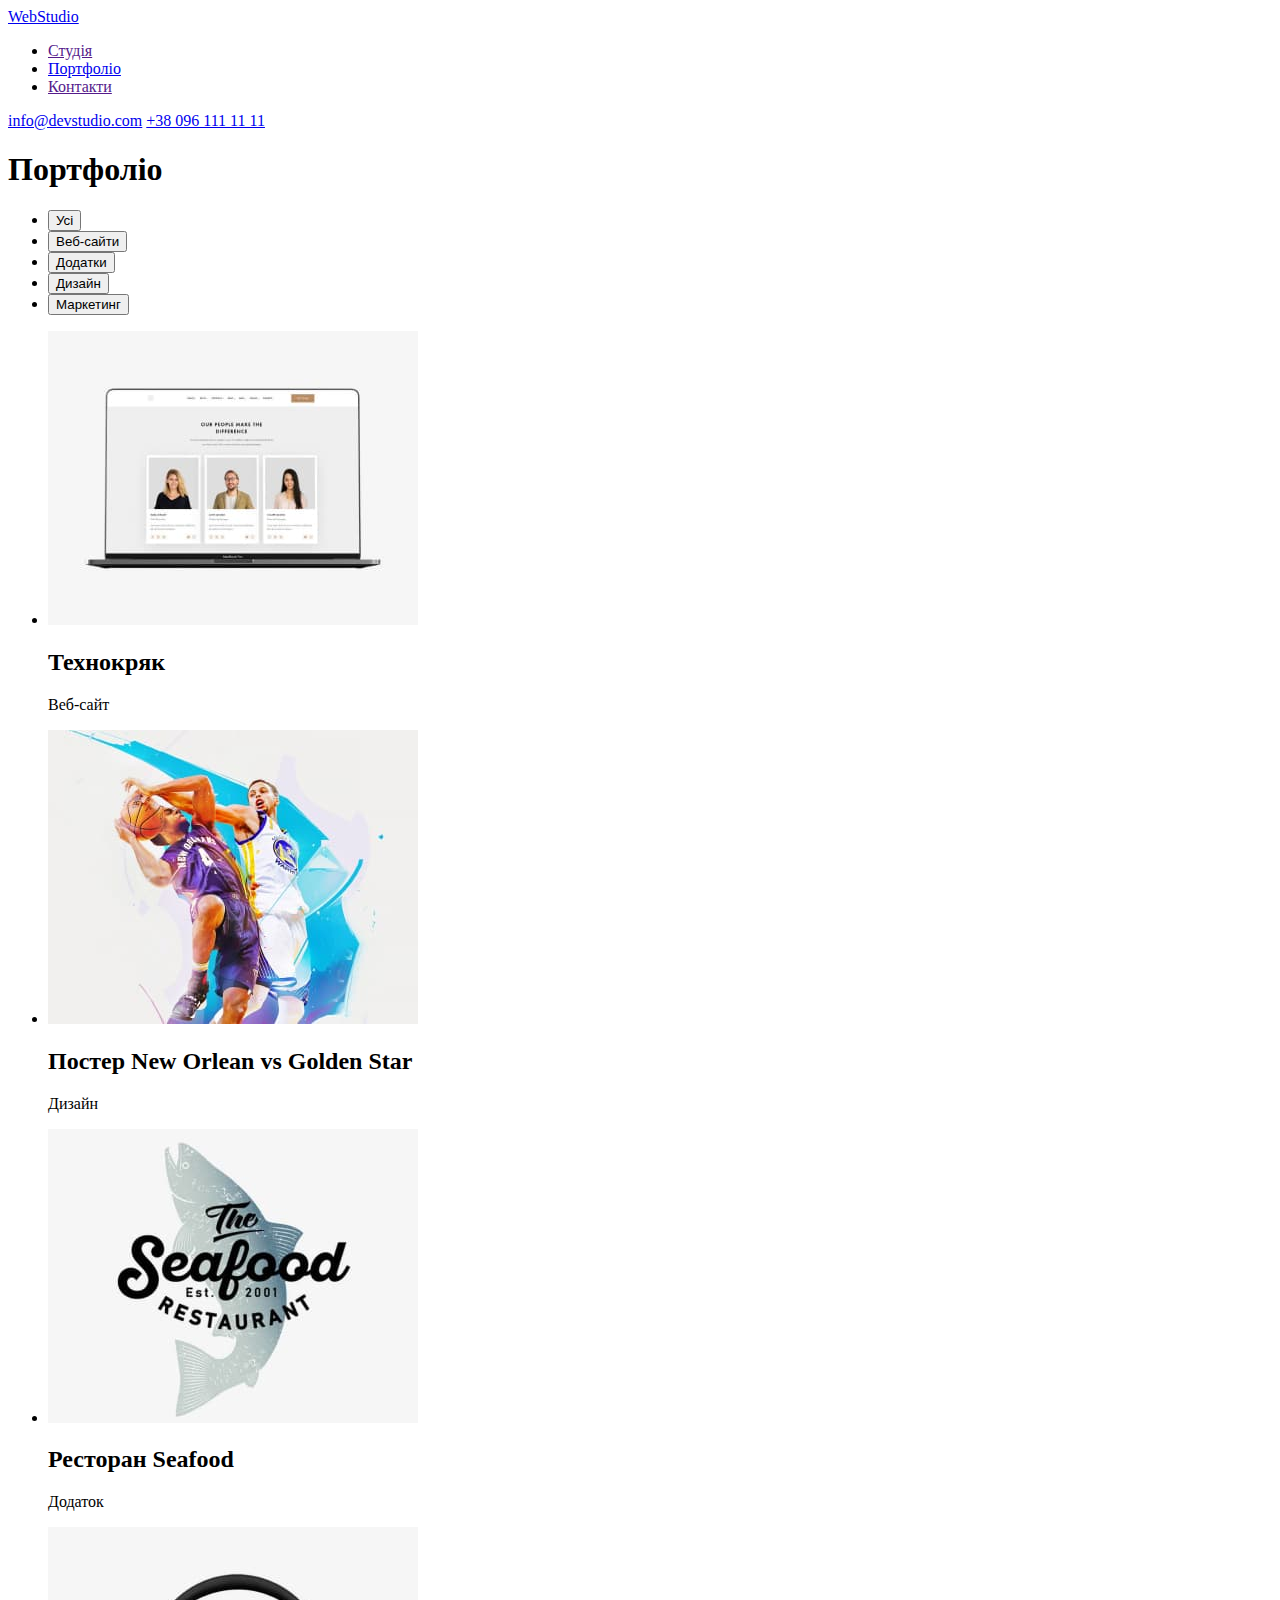
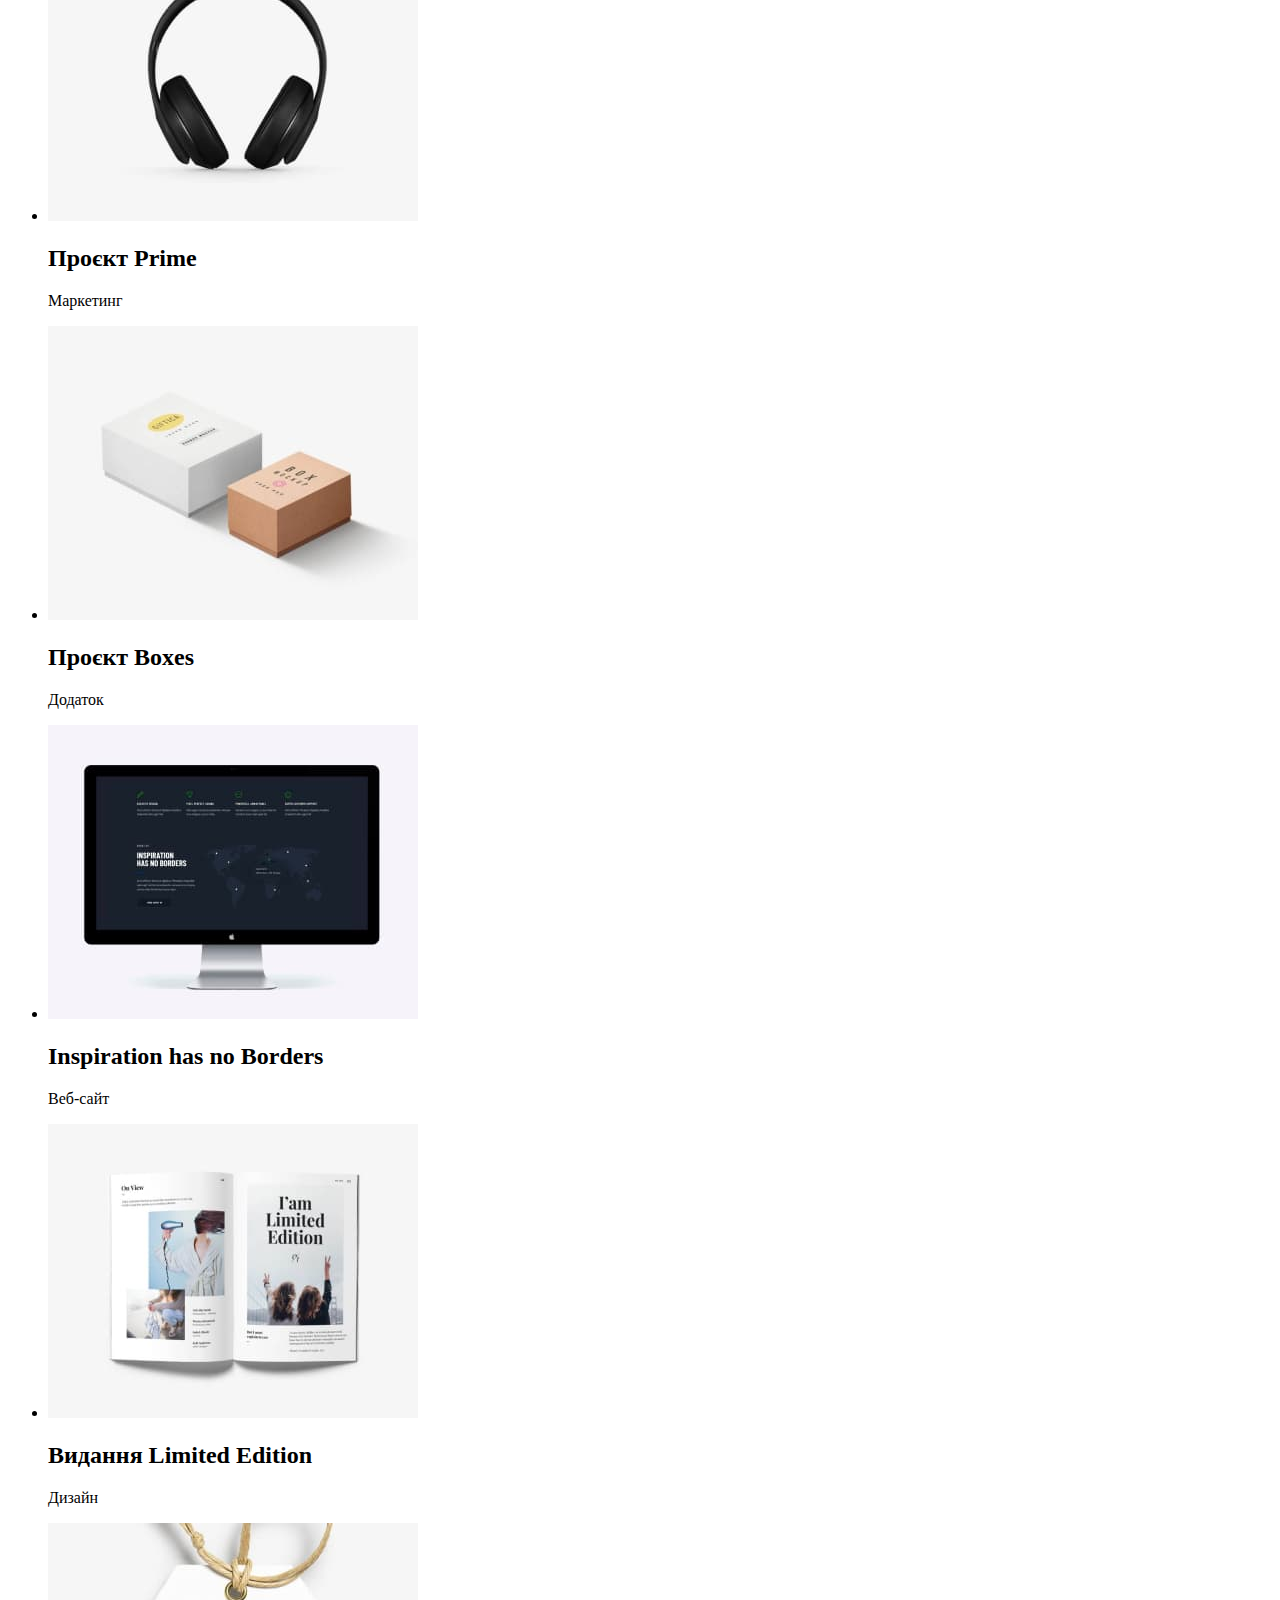
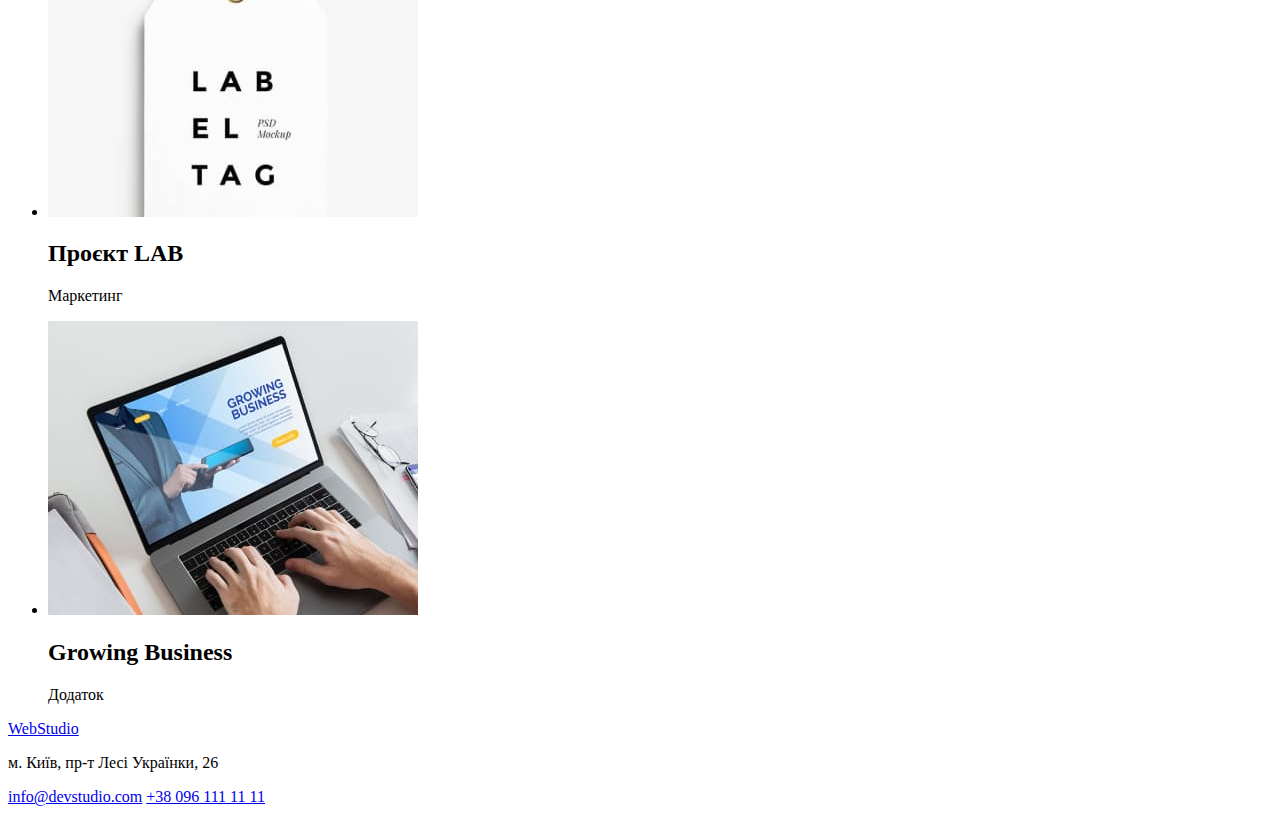
==== portfolio.html @ fb3215e7 "markup of portfolio is finished (without classes)" ====
<!DOCTYPE html>
<html lang="en">
<head>
    <meta charset="UTF-8">
    <meta http-equiv="X-UA-Compatible" content="IE=edge">
    <meta name="viewport" content="width=device-width, initial-scale=1.0">
    <title>Document</title>
</head>
<body>
    <!-- Шапка сайту-->
    <header>
        <nav>
            <a href="./index.html">WebStudio</a>
            <ul>
                <li><a href="">Студія</a></li>
                <li><a href="./portfolio">Портфоліо</a></li>
                <li><a href="">Контакти</a></li>
            </ul>
        </nav>
       
       <a href="mailto:info@devstudio.com">info@devstudio.com</a>
       <a href="tel:+380961111111">+38 096 111 11 11</a>  
    </header>

    <!-- Унікальна інформація -->
    <main>
        <h1>Портфоліо</h1>

        <ul>
            <li><button type="button">Усі</button></li>
            <li><button type="button">Веб-сайти</button></li>
            <li><button type="button">Додатки</button></li>
            <li><button type="button">Дизайн</button></li>
            <li><button type="button">Маркетинг</button></li>
        </ul>

        <ul>
            <li>
                <img src="./images/img-1.jpg" alt="Лептоп, у якому відчинене вікно з трьома анкетами"  width="370">
                <h2>Технокряк</h2>
                <p>Веб-сайт</p>
            </li>
            <li>
                <img src="./images/img-2.jpg" alt="Два баскетболисти борються за м'яч" width="370">
                <h2>Постер New Orlean vs Golden Star</h2>
                <p>Дизайн</p>
            </li>
            <li>
                <img src="./images/img-3.jpg" alt="Логотип The Seafood Restaurant" width="370">
                <h2>Ресторан Seafood</h2>
                <p>Додаток</p>
            </li>
            <li>
                <img src="./images/img-4.jpg" alt="Навушники чорного кольору на білому фоні" width="370">
                <h2>Проєкт Prime</h2>
                <p>Маркетинг</p>
            </li>
            <li>
                <img src="./images/img-5.jpg" alt="Біла коробка та менша брунатна коробка на білому фоні " width="370">
                <h2>Проєкт Boxes</h2>
                <p>Додаток</p>
            </li>
            <li>
                <img src="./images/img-6.jpg" alt="Екран комп'ютера із відкритим сайтом" width="370">
                <h2>Inspiration has no Borders</h2>
                <p>Веб-сайт</p>
            </li>
            <li>
                <img src="./images/img-7.jpg" alt="Розгорнута книга із фотографіями" width="370">
                <h2>Видання Limited Edition</h2>
                <p>Дизайн</p>
            </li>
            <li>
                <img src="./images/img-8.jpg" alt="Білий жетон LAB EL TAG" width="370">
                <h2>Проєкт LAB</h2>
                <p>Маркетинг</p>
            </li>
            <li>
                <img src="./images/img-9.jpg" alt="На лептопі відчинено вікно Growing Business" width="370">
                <h2>Growing Business</h2>
                <p>Додаток</p>
            </li>
        </ul>
    </main>

     <!-- Футер -->
     <footer>
        <a href="./index.html">WebStudio</a>
        <p>м. Київ, пр-т Лесі Українки, 26</p>
        <a href="mailto:info@devstudio.com">info@devstudio.com</a>
        <a href="tel:+380961111111">+38 096 111 11 11</a>
    </footer>
</body>
</html>
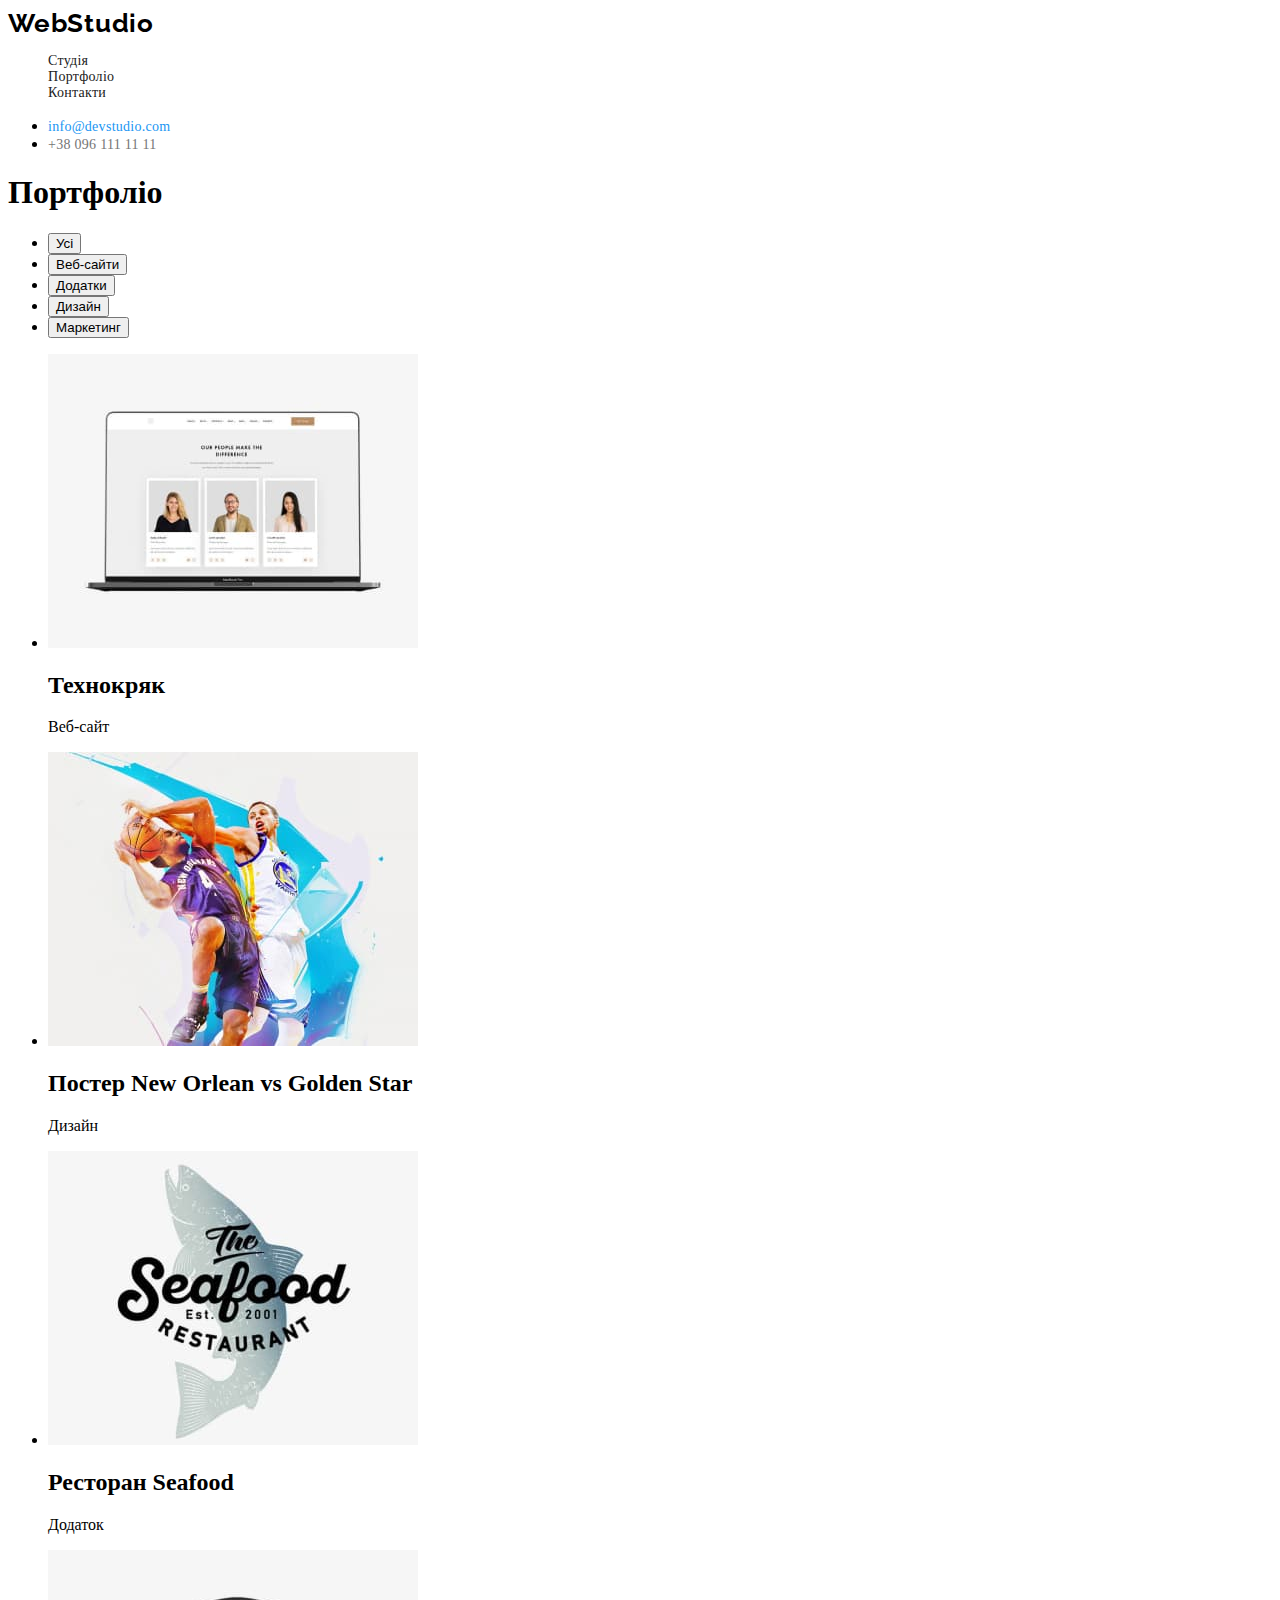
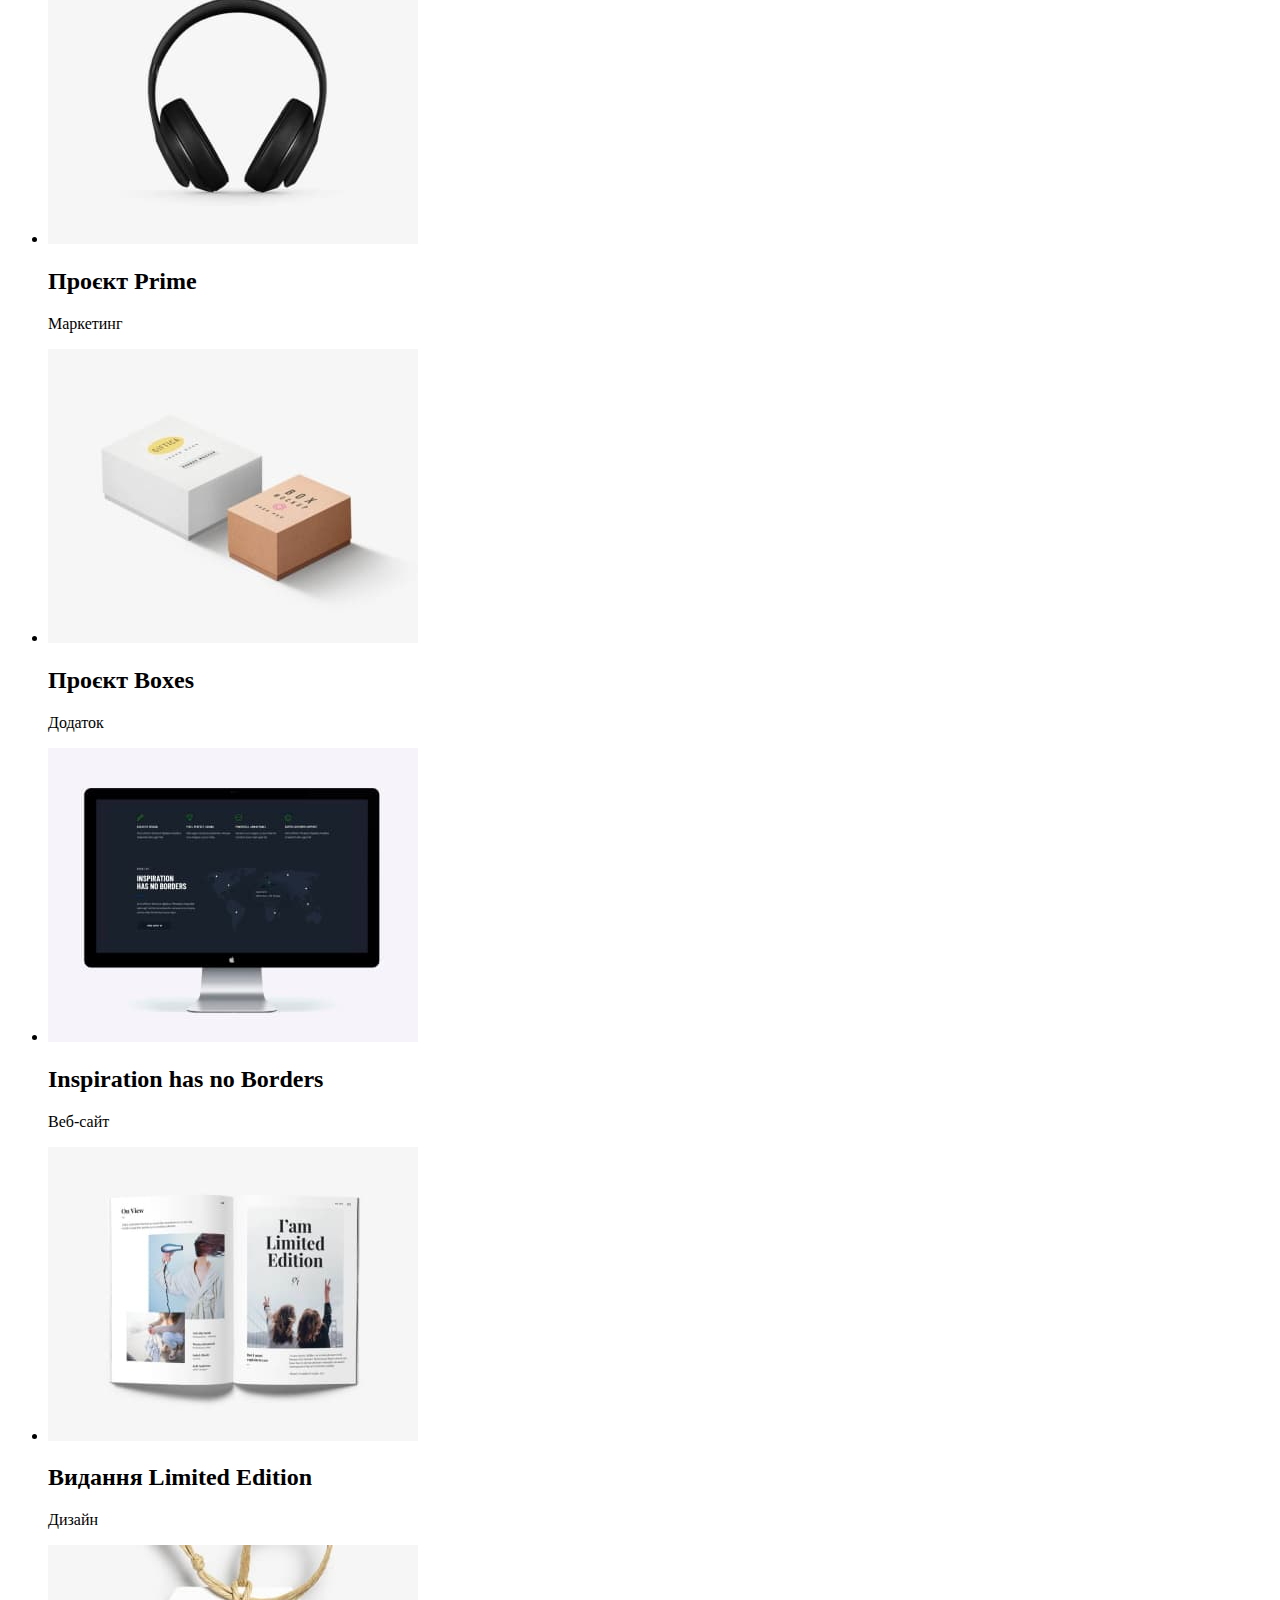
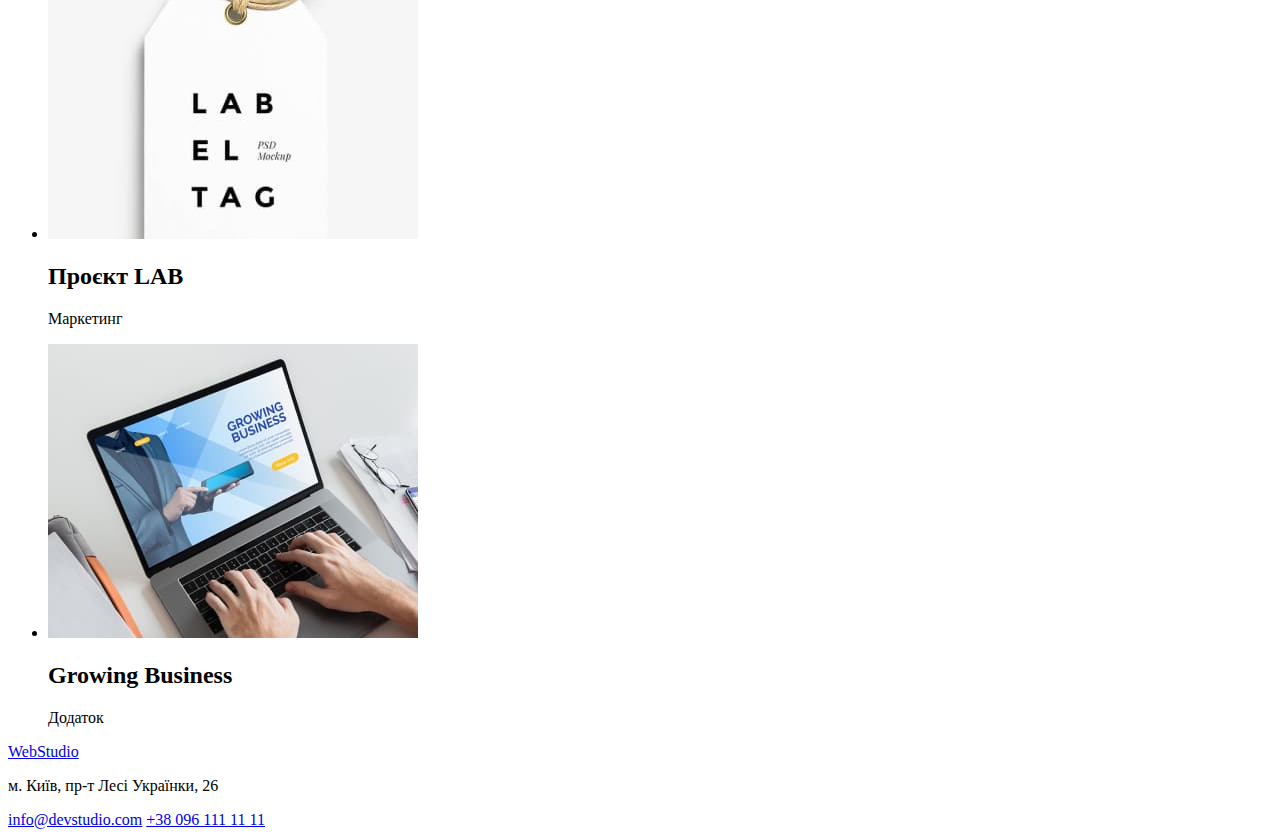
==== commit bade583e: "Styles are added into headers." ====
--- a/portfolio.html
+++ b/portfolio.html
@@ -5,27 +5,42 @@
     <meta http-equiv="X-UA-Compatible" content="IE=edge">
     <meta name="viewport" content="width=device-width, initial-scale=1.0">
     <title>Document</title>
+    <link 
+        href="https://fonts.googleapis.com/css2?family=Raleway:wght@700&family=Roboto:wght@400;500;700;900&display=swap"
+        rel="stylesheet"
+    >
+    <link rel="stylesheet" href="./css/styles.css">
 </head>
 <body>
     <!-- Шапка сайту-->
-    <header>
+    <header class="header">
         <nav>
-            <a href="./index.html">WebStudio</a>
-            <ul>
-                <li><a href="">Студія</a></li>
-                <li><a href="./portfolio">Портфоліо</a></li>
-                <li><a href="">Контакти</a></li>
+            <a href="./index.html" class="logo">
+                WebStudio
+            </a>
+            <ul class="site-nav-list">
+                <li><a href="./index.html" class="link">Студія</a></li>
+                <li><a href="./portfolio.html" class="link">Портфоліо</a></li>
+                <li><a href="" class="link">Контакти</a></li>
             </ul>
         </nav>
        
-       <a href="mailto:info@devstudio.com">info@devstudio.com</a>
-       <a href="tel:+380961111111">+38 096 111 11 11</a>  
+       <ul class="contacts-list">
+        <li>
+            <a href="mailto:info@devstudio.com"  class="contact-list email">info@devstudio.com</a>
+        </li>
+        <li>
+            <a href="tel:+380961111111" class="contact-list tel">+38 096 111 11 11</a>
+        </li>
+       </ul>
+        
     </header>
 
     <!-- Унікальна інформація -->
     <main>
         <h1>Портфоліо</h1>
 
+        <!-- filter -->
         <ul>
             <li><button type="button">Усі</button></li>
             <li><button type="button">Веб-сайти</button></li>
@@ -34,6 +49,7 @@
             <li><button type="button">Маркетинг</button></li>
         </ul>
 
+        <!-- portfolio -->
         <ul>
             <li>
                 <img src="./images/img-1.jpg" alt="Лептоп, у якому відчинене вікно з трьома анкетами"  width="370">
--- a/css/styles.css
+++ b/css/styles.css
@@ -0,0 +1,91 @@
+:root {
+    --background-primary-color: #F5F5F5;
+    --background-secondary-color: #F5F4FA;
+    --primary-text-color: #757575;
+    --headlines: #212121;
+    --accent-color: #2196F3;
+    --footer-background-color: #2F303A;
+    --header-background-color: #FFFFFF;
+    --logo-black-color: #000000;
+}
+
+.page {
+    background-color: var(--background-primary-color);
+    color: var(--primary-text-color);
+    font-family: Roboto;
+}
+
+/* Header */
+
+.header {
+    background-color: var(--header-background-color);
+}
+
+.logo {
+    font-family: Raleway;
+    font-style: normal;
+    font-weight: 700;
+    font-size: 26px;
+    line-height: 1.19;
+    letter-spacing: 0.03em;
+    color: var(--logo-black-color);
+
+    text-decoration: none;
+
+}
+
+/* Site navigation list */
+
+.site-nav-list {
+    font-style: normal;
+    font-weight: 500;
+    font-size: 14px;
+    line-height: 1.14;
+    letter-spacing: 0.02em;
+
+    list-style-type: none;
+}
+
+.link {
+    color: var(--headlines);
+    text-decoration: none;
+}
+
+.link:hover,
+.link:focus,
+.link:current
+ {
+    color: var(--accent-color);
+}
+
+/* Contact list */
+
+.contact-list {
+    font-style: normal;
+    font-weight: 500;
+    font-size: 14px;
+    line-height: 1.14;
+    letter-spacing: 0.02em;
+    /* Чому не працює? */
+    list-style-type: none; 
+}
+
+.email {
+    color: var(--accent-color);
+    text-decoration: none;
+}
+
+.tel {
+    color: var(--primary-text-color);
+    text-decoration: none;
+}
+
+/* background-primary-color: #F5F5F5 */
+/* background-secondary-color: #F5F4FA */
+/* primary-text-color: #757575 */
+/* headlines: #212121 */
+/* accent-color: #2196F3 */
+/* footer-background-color: #2F303A */
+/* header-background-color: #FFFFFF */
+/* logo-black-color:#000000 */
+
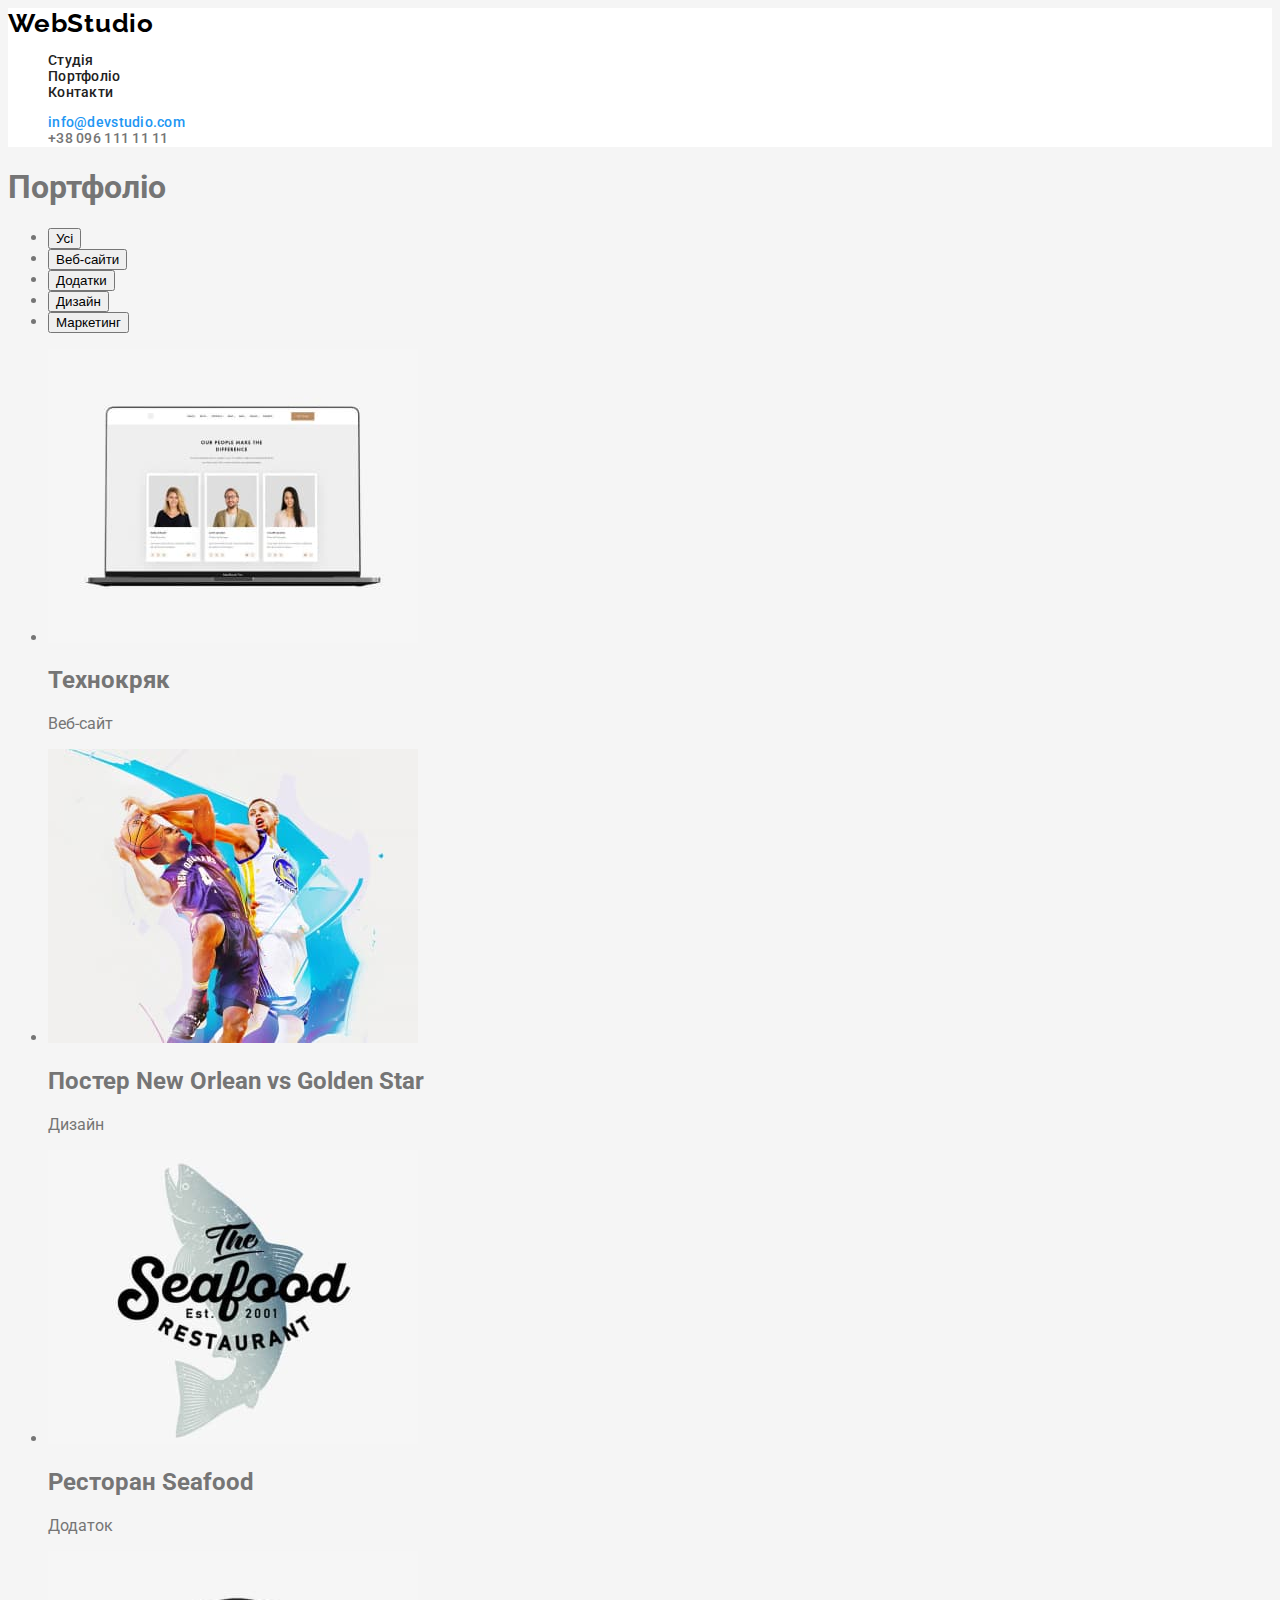
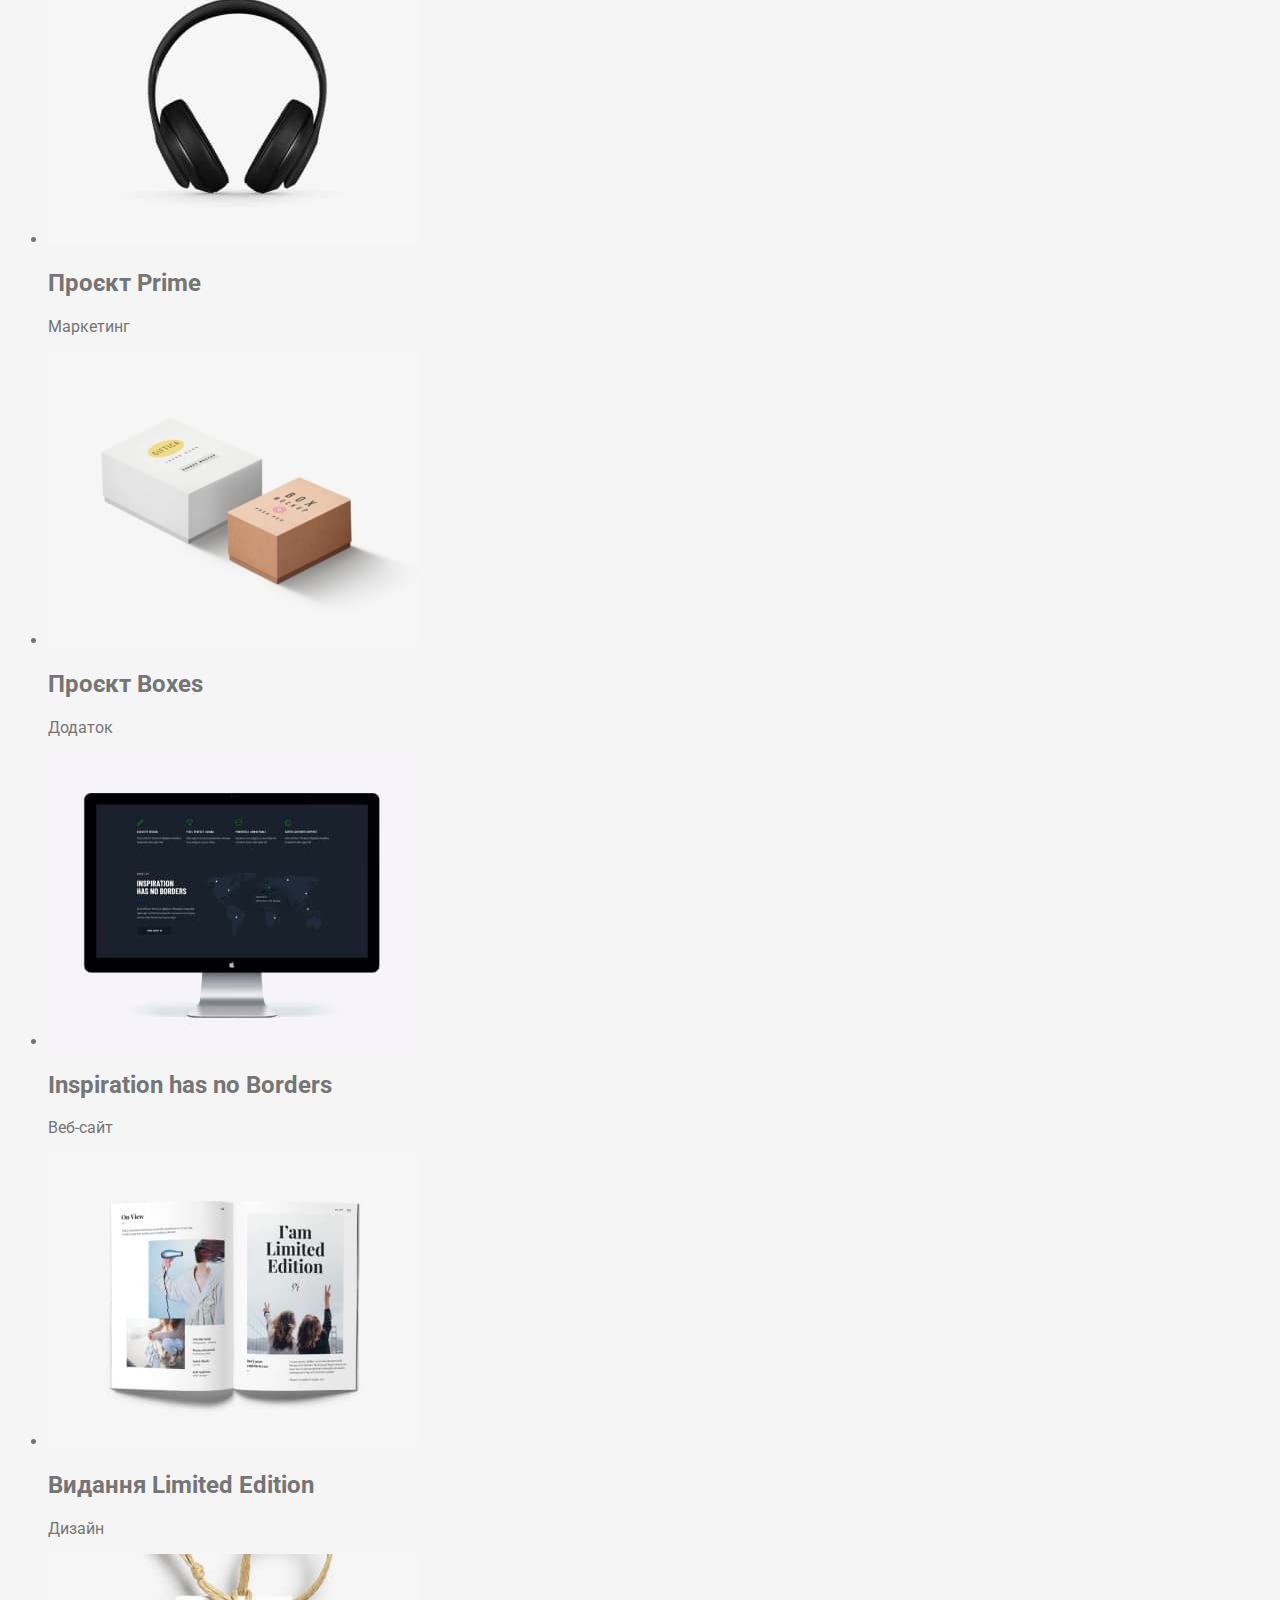
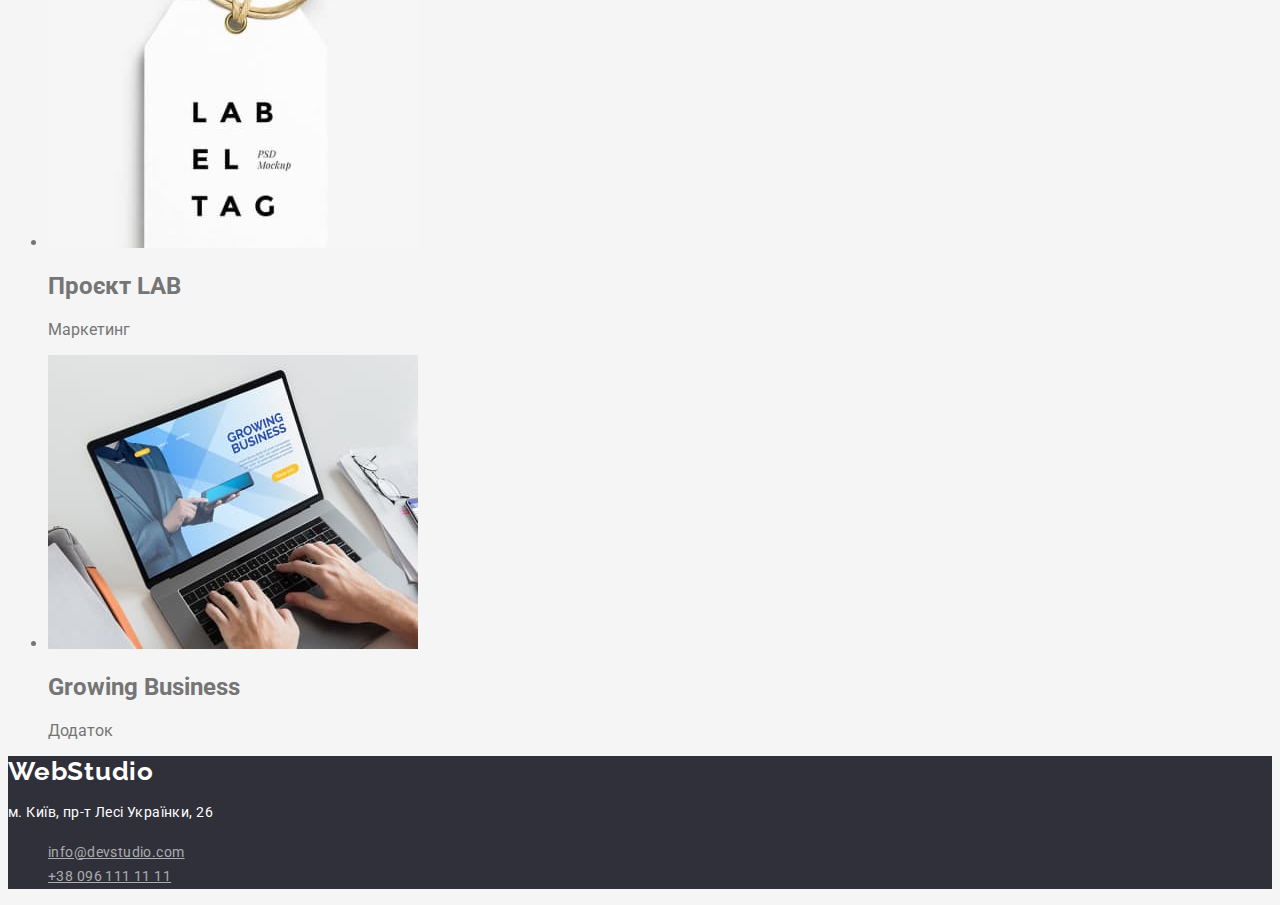
==== commit e7687b06: "full styles for index.html" ====
--- a/portfolio.html
+++ b/portfolio.html
@@ -11,7 +11,7 @@
     >
     <link rel="stylesheet" href="./css/styles.css">
 </head>
-<body>
+<body class="page">
     <!-- Шапка сайту-->
     <header class="header">
         <nav>
@@ -100,11 +100,17 @@
     </main>
 
      <!-- Футер -->
-     <footer>
-        <a href="./index.html">WebStudio</a>
-        <p>м. Київ, пр-т Лесі Українки, 26</p>
-        <a href="mailto:info@devstudio.com">info@devstudio.com</a>
-        <a href="tel:+380961111111">+38 096 111 11 11</a>
+     <footer class="footer">
+        <a href="./index.html" class="logo-footer">WebStudio</a>
+        <p class="adress">м. Київ, пр-т Лесі Українки, 26</p>
+        <ul class="contacts-footer-list">
+            <li>
+                <a href="mailto:info@devstudio.com" class="footer-contact">info@devstudio.com</a>
+            </li>
+            <li>
+                <a href="tel:+380961111111" class="footer-contact">+38 096 111 11 11</a>
+            </li>
+        </ul>
     </footer>
 </body>
 </html>--- a/css/styles.css
+++ b/css/styles.css
@@ -60,13 +60,13 @@
 
 /* Contact list */
 
-.contact-list {
+.contacts-list {
     font-style: normal;
     font-weight: 500;
     font-size: 14px;
     line-height: 1.14;
     letter-spacing: 0.02em;
-    /* Чому не працює? */
+
     list-style-type: none; 
 }
 
@@ -79,6 +79,177 @@
     color: var(--primary-text-color);
     text-decoration: none;
 }
+
+/* Hero */
+
+.hero {
+    background-color: var(--footer-background-color);
+    color: var();
+}
+
+.hero-title {
+    font-style: normal;
+    font-weight: 900;
+    font-size: 44px;
+    line-height: 1.36;
+
+    text-align: center;
+    letter-spacing: 0.06em;
+    text-transform: uppercase;
+
+    color: var(--header-background-color);
+}
+
+.primary-button {
+    background-color: var(--accent-color);
+
+    font-style: normal;
+    font-weight: 700;
+    font-size: 16px;
+    line-height: 1.88;
+
+    display: flex;
+    align-items: center;
+    text-align: center;
+    letter-spacing: 0.06em;
+
+    color: var(--header-background-color);
+}
+
+/* Benefits */
+
+.benefit-head {
+    color: transparent
+}
+
+.benefits-list {
+    list-style-type: none;
+}
+
+.benefit-title {
+    font-style: normal;
+    font-weight: 700;
+    font-size: 14px;
+    line-height: 1.14;
+    letter-spacing: 0.03em;
+    text-transform: uppercase;
+
+    color: var(--headlines);
+}
+
+.benefit-description {
+    font-style: normal;
+    font-weight: 400;
+    font-size: 14px;
+    line-height: 1.71;
+
+    letter-spacing: 0.03em;
+}
+
+/* Tasks */
+
+.tasks-head {
+    font-style: normal;
+    font-weight: 700;
+    font-size: 36px;
+    line-height: 42px;
+    text-align: center;
+    letter-spacing: 0.03em;
+
+    color: var(--headlines);
+}
+
+.tasks-list {
+    list-style-type: none;
+}
+
+/* Team */
+
+.team {
+    background-color: var(--background-secondary-color);
+}
+
+.team-head {
+    font-style: normal;
+    font-weight: 700;
+    font-size: 36px;
+    line-height: 42px;
+    text-align: center;
+    letter-spacing: 0.03em;
+
+    color: var(--headlines);
+}
+
+.emploee-list {
+    list-style-type: none;
+}
+
+.employee-name {
+    font-style: normal;
+    font-weight: 500;
+    font-size: 16px;
+    line-height: 1.19;
+
+    letter-spacing: 0.03em;
+
+    color: var(--headlines);
+}
+
+.position {
+    font-style: normal;
+    font-weight: 400;
+    font-size: 16px;
+    line-height: 1.19;
+
+    letter-spacing: 0.03em;
+}
+
+/* Footer */
+
+.footer {
+    background-color: var(--footer-background-color);
+}
+
+.logo-footer {
+    font-family: 'Raleway';
+    font-style: normal;
+    font-weight: 700;
+    font-size: 26px;
+    line-height: 1.19;
+
+    letter-spacing: 0.03em;
+
+    color: var(--header-background-color);
+    
+    text-decoration: none;    
+}
+
+.adress {
+    font-style: normal;
+    font-weight: 400;
+    font-size: 14px;
+    line-height: 1.71;
+
+    letter-spacing: 0.03em;
+
+    color: var(--header-background-color);
+}
+
+.contacts-footer-list {
+    list-style-type: none;
+}
+
+.footer-contact {
+    font-style: normal;
+    font-weight: 400;
+    font-size: 14px;
+    line-height: 1.71;
+
+    letter-spacing: 0.03em;
+
+    color: rgba(255, 255, 255, 0.6);
+}
+
 
 /* background-primary-color: #F5F5F5 */
 /* background-secondary-color: #F5F4FA */
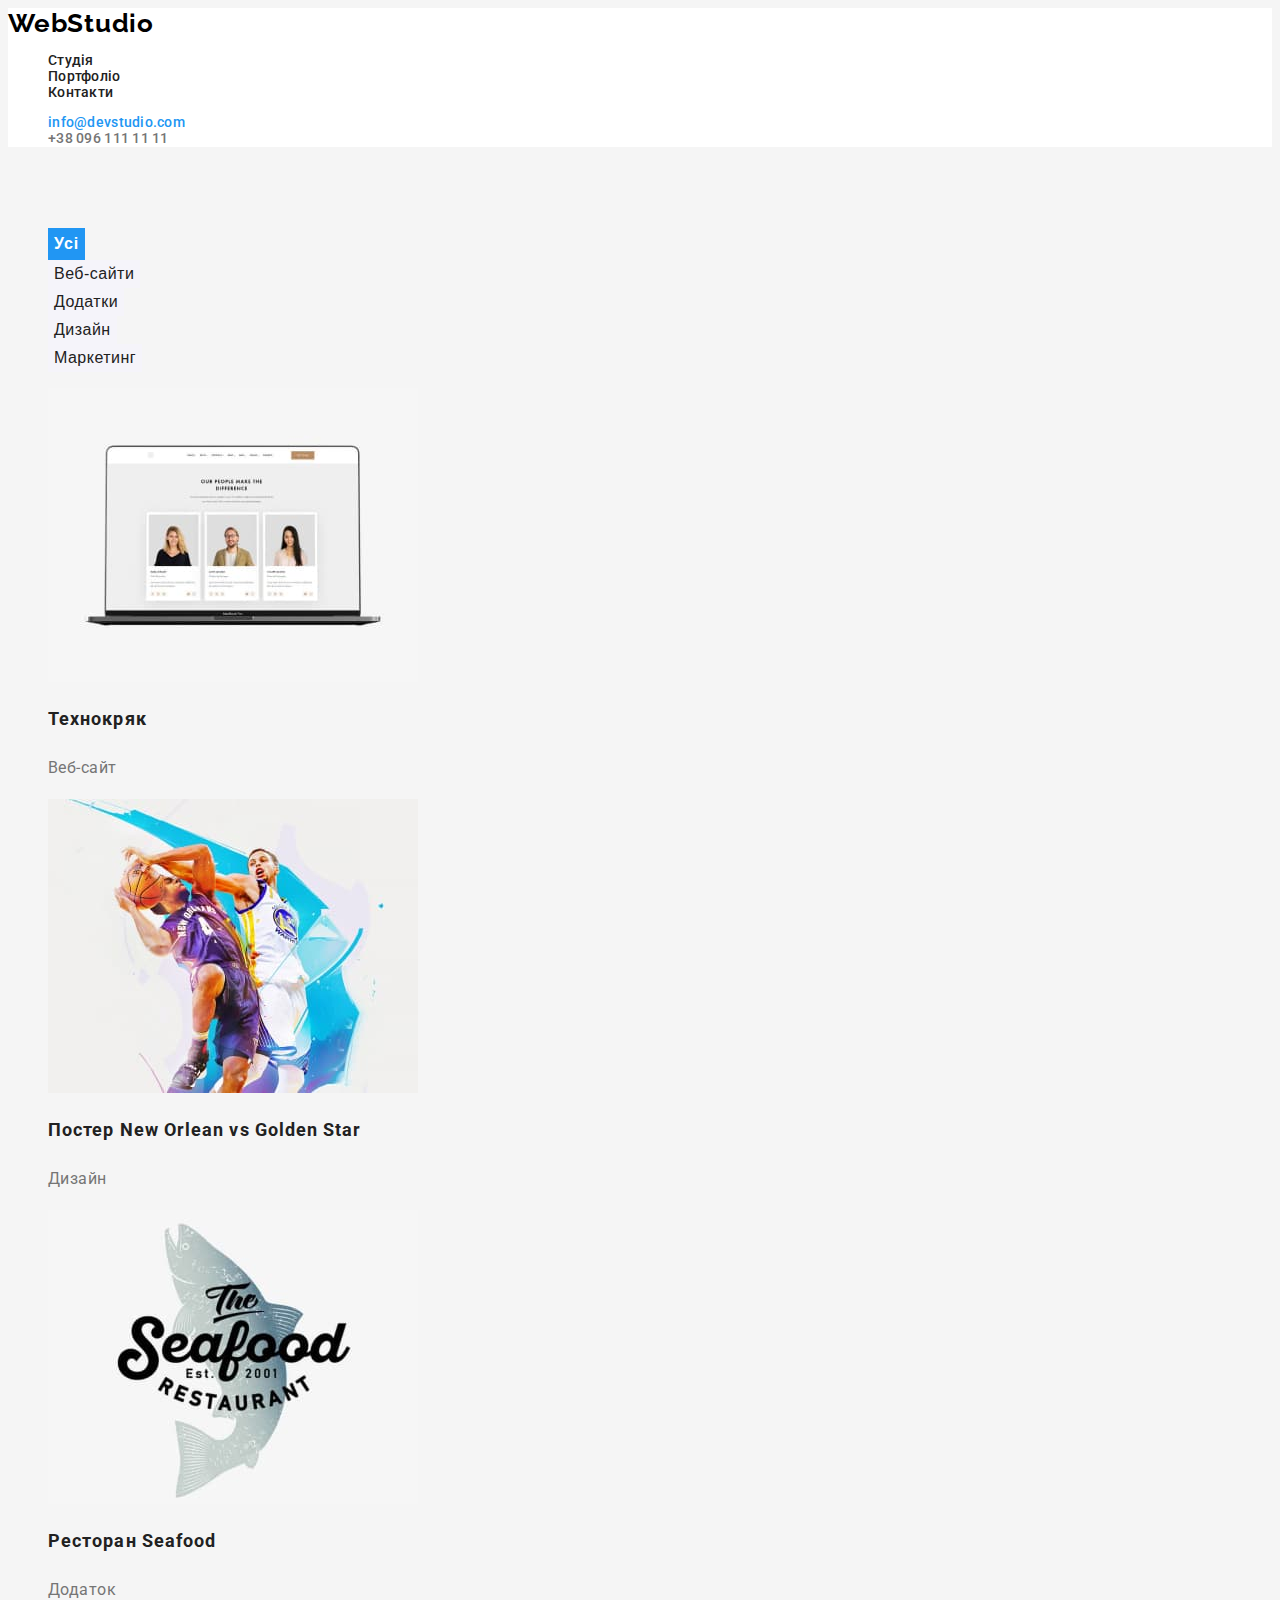
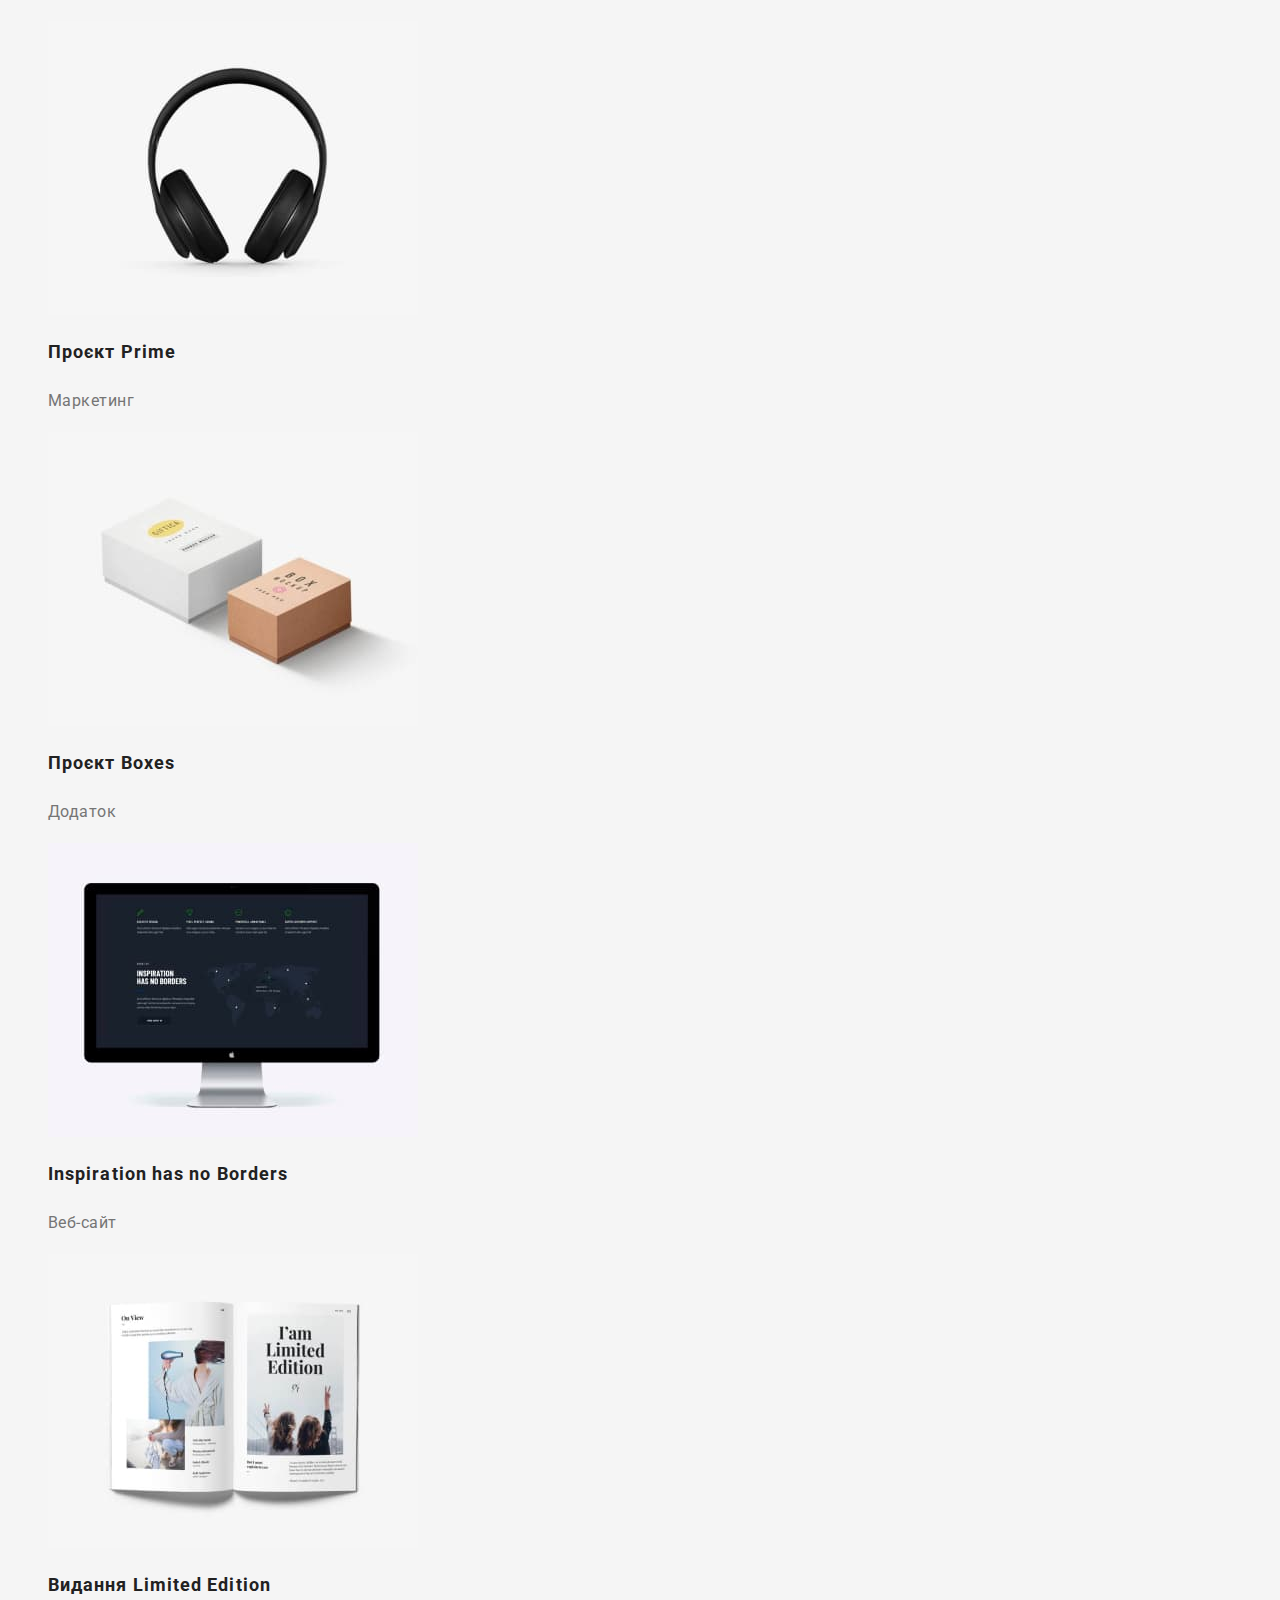
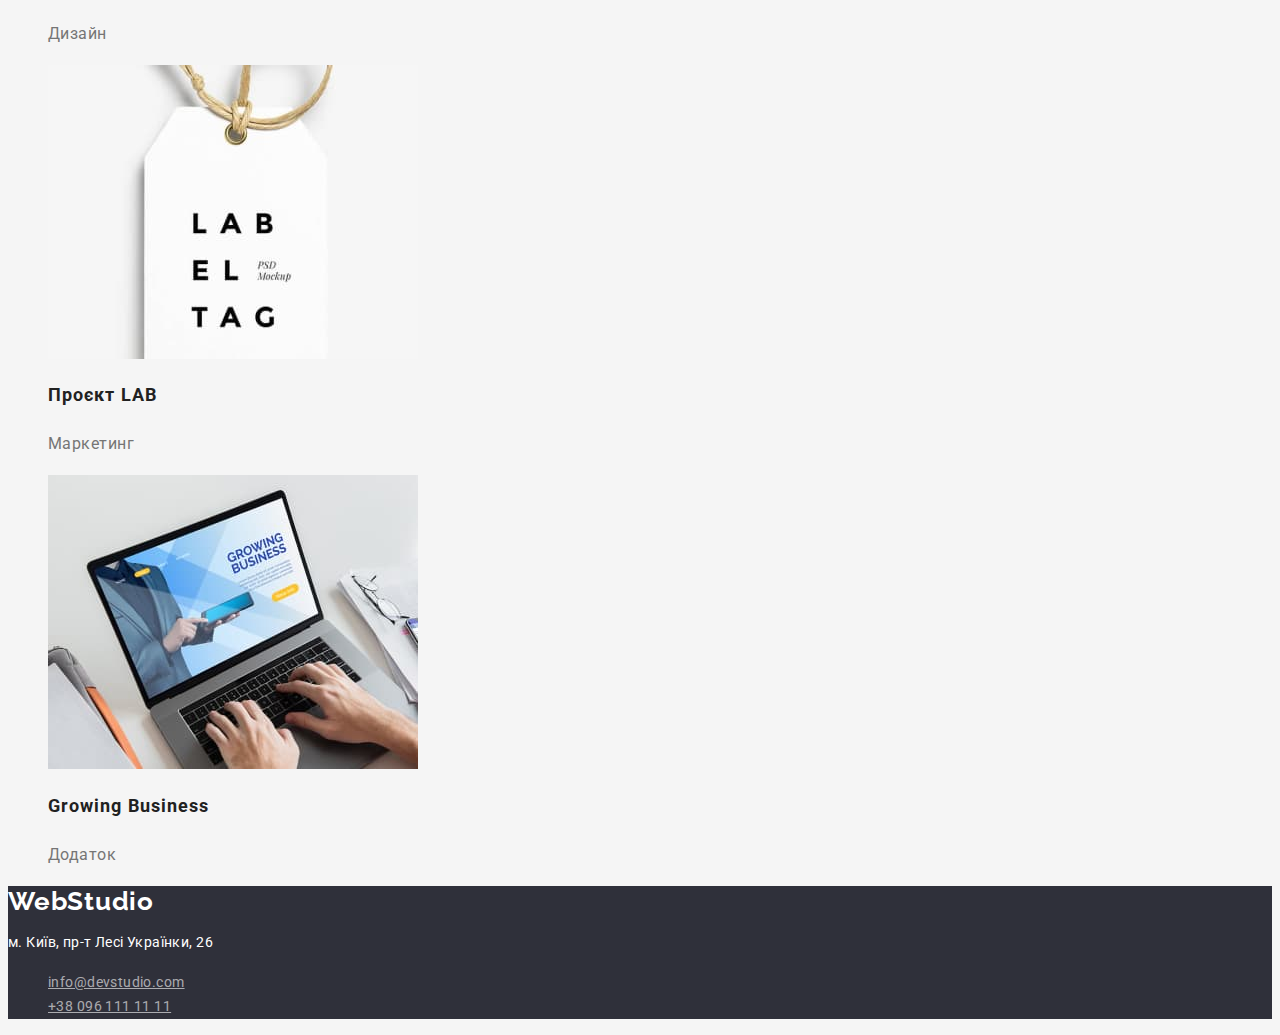
==== commit 23defd80: "Styles for portfolio-page" ====
--- a/portfolio.html
+++ b/portfolio.html
@@ -38,63 +38,63 @@
 
     <!-- Унікальна інформація -->
     <main>
-        <h1>Портфоліо</h1>
+        <h1 class="portfolio-head">Портфоліо</h1>
 
         <!-- filter -->
-        <ul>
-            <li><button type="button">Усі</button></li>
-            <li><button type="button">Веб-сайти</button></li>
-            <li><button type="button">Додатки</button></li>
-            <li><button type="button">Дизайн</button></li>
-            <li><button type="button">Маркетинг</button></li>
+        <ul class="filter-list">
+            <li><button type="button" class="primary-button">Усі</button></li>
+            <li><button type="button" class="secondary-buton">Веб-сайти</button></li>
+            <li><button type="button" class="secondary-buton">Додатки</button></li>
+            <li><button type="button" class="secondary-buton">Дизайн</button></li>
+            <li><button type="button" class="secondary-buton">Маркетинг</button></li>
         </ul>
 
         <!-- portfolio -->
-        <ul>
+        <ul class="portfolio-list">
             <li>
                 <img src="./images/img-1.jpg" alt="Лептоп, у якому відчинене вікно з трьома анкетами"  width="370">
-                <h2>Технокряк</h2>
-                <p>Веб-сайт</p>
+                <h2 class="project-name">Технокряк</h2>
+                <p class="project-description">Веб-сайт</p>
             </li>
             <li>
                 <img src="./images/img-2.jpg" alt="Два баскетболисти борються за м'яч" width="370">
-                <h2>Постер New Orlean vs Golden Star</h2>
-                <p>Дизайн</p>
+                <h2 class="project-name">Постер New Orlean vs Golden Star</h2>
+                <p class="project-description">Дизайн</p>
             </li>
             <li>
                 <img src="./images/img-3.jpg" alt="Логотип The Seafood Restaurant" width="370">
-                <h2>Ресторан Seafood</h2>
-                <p>Додаток</p>
+                <h2 class="project-name">Ресторан Seafood</h2>
+                <p class="project-description">Додаток</p>
             </li>
             <li>
                 <img src="./images/img-4.jpg" alt="Навушники чорного кольору на білому фоні" width="370">
-                <h2>Проєкт Prime</h2>
-                <p>Маркетинг</p>
+                <h2 class="project-name">Проєкт Prime</h2>
+                <p class="project-description">Маркетинг</p>
             </li>
             <li>
                 <img src="./images/img-5.jpg" alt="Біла коробка та менша брунатна коробка на білому фоні " width="370">
-                <h2>Проєкт Boxes</h2>
-                <p>Додаток</p>
+                <h2 class="project-name">Проєкт Boxes</h2>
+                <p class="project-description">Додаток</p>
             </li>
             <li>
                 <img src="./images/img-6.jpg" alt="Екран комп'ютера із відкритим сайтом" width="370">
-                <h2>Inspiration has no Borders</h2>
-                <p>Веб-сайт</p>
+                <h2 class="project-name">Inspiration has no Borders</h2>
+                <p class="project-description">Веб-сайт</p>
             </li>
             <li>
                 <img src="./images/img-7.jpg" alt="Розгорнута книга із фотографіями" width="370">
-                <h2>Видання Limited Edition</h2>
-                <p>Дизайн</p>
+                <h2 class="project-name">Видання Limited Edition</h2>
+                <p class="project-description">Дизайн</p>
             </li>
             <li>
                 <img src="./images/img-8.jpg" alt="Білий жетон LAB EL TAG" width="370">
-                <h2>Проєкт LAB</h2>
-                <p>Маркетинг</p>
+                <h2 class="project-name">Проєкт LAB</h2>
+                <p class="project-description">Маркетинг</p>
             </li>
             <li>
                 <img src="./images/img-9.jpg" alt="На лептопі відчинено вікно Growing Business" width="370">
-                <h2>Growing Business</h2>
-                <p>Додаток</p>
+                <h2 class="project-name">Growing Business</h2>
+                <p class="project-description">Додаток</p>
             </li>
         </ul>
     </main>
--- a/css/styles.css
+++ b/css/styles.css
@@ -114,6 +114,7 @@
     letter-spacing: 0.06em;
 
     color: var(--header-background-color);
+    border: transparent;
 }
 
 /* Benefits */
@@ -250,6 +251,56 @@
     color: rgba(255, 255, 255, 0.6);
 }
 
+/* Main Portfolio */
+
+.filter-list {
+    list-style-type: none;
+}
+
+.secondary-buton {
+    background-color: var(--background-secondary-color);
+    border: transparent;
+
+    font-style: normal;
+    font-weight: 500;
+    font-size: 16px;
+    line-height: 1.63;
+
+    text-align: center;
+    letter-spacing: 0.03em;
+
+    color: var(--headlines);
+}
+
+.portfolio-head {
+    color: transparent;
+}
+
+.portfolio-list {
+    list-style-type: none;
+}
+
+.project-name {
+    font-style: normal;
+    font-weight: 700;
+    font-size: 18px;
+    line-height: 2;
+
+    letter-spacing: 0.06em;
+
+    color: var(--headlines);
+}
+
+.project-description {
+    font-style: normal;
+    font-weight: 400;
+    font-size: 16px;
+    line-height: 30px;
+
+    letter-spacing: 0.03em;
+
+    color: var(--primary-text-color);
+    }
 
 /* background-primary-color: #F5F5F5 */
 /* background-secondary-color: #F5F4FA */
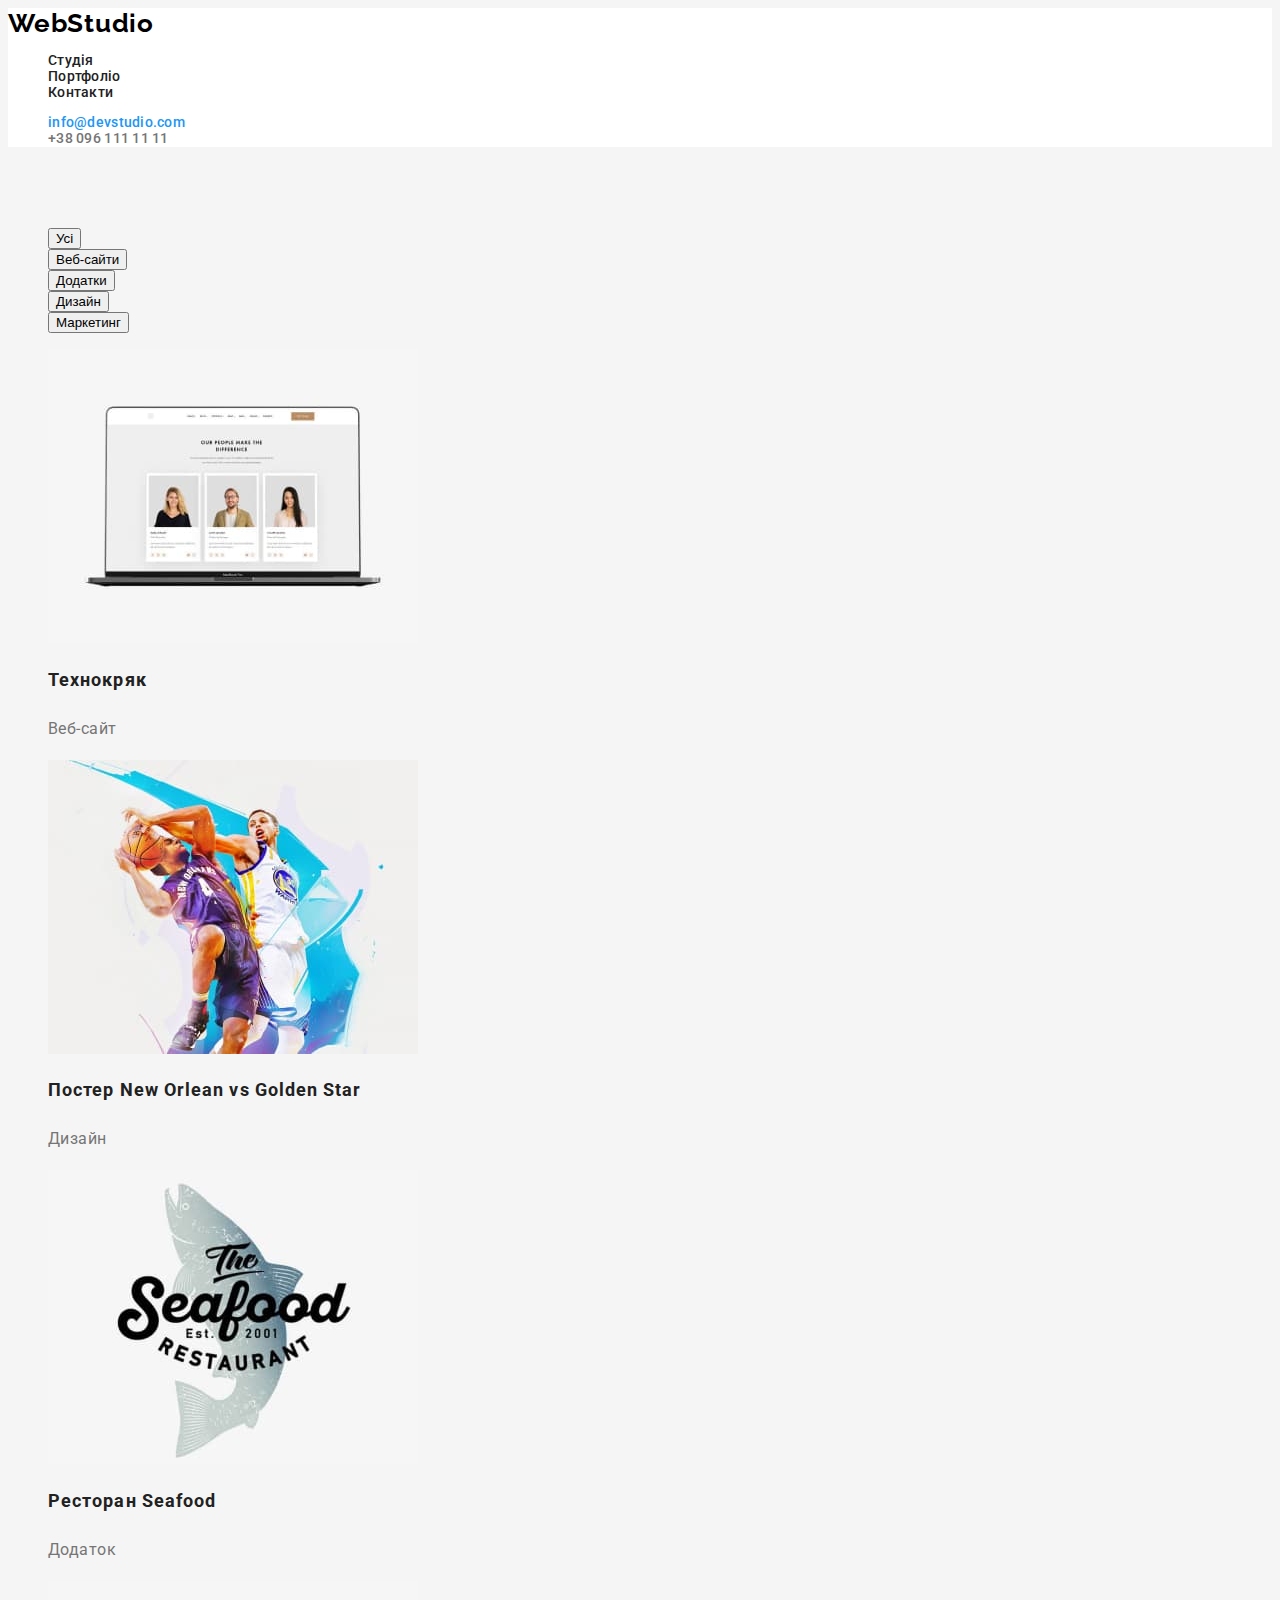
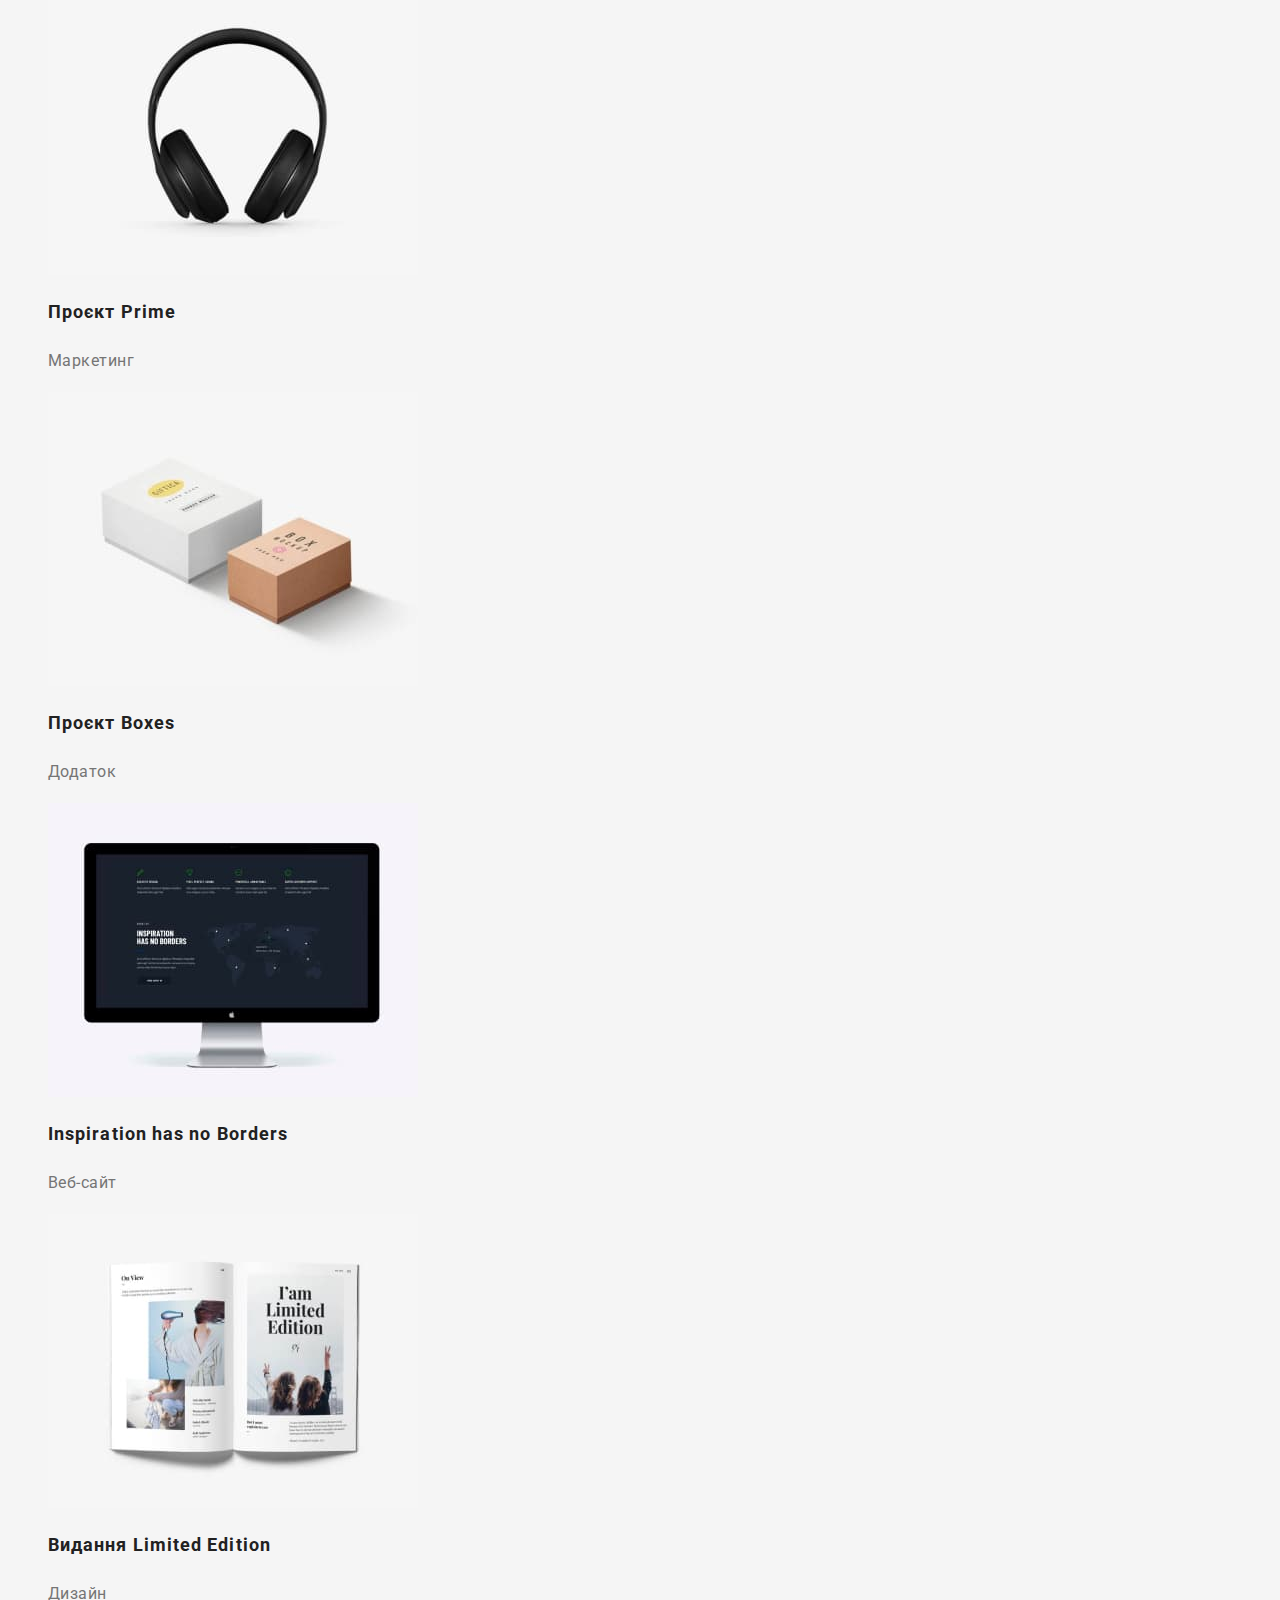
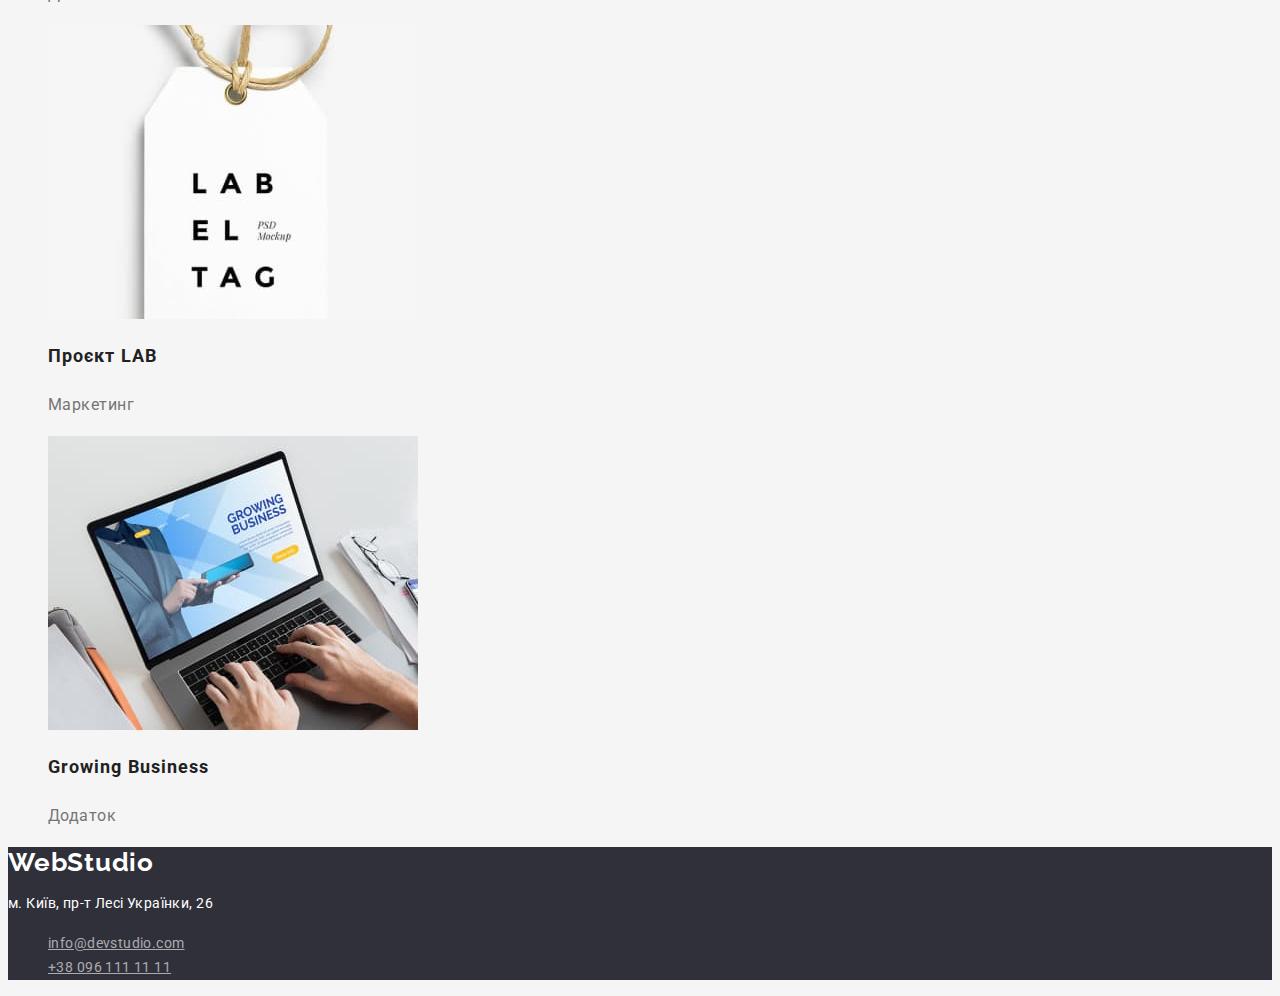
==== commit 28094bb1: "tag address in footer" ====
--- a/portfolio.html
+++ b/portfolio.html
@@ -16,11 +16,11 @@
     <header class="header">
         <nav>
             <a href="./index.html" class="logo">
-                WebStudio
+                <span class="accent">Web</span>Studio
             </a>
             <ul class="site-nav-list">
                 <li><a href="./index.html" class="link">Студія</a></li>
-                <li><a href="./portfolio.html" class="link">Портфоліо</a></li>
+                <li><a href="./portfolio.html" class="link current">Портфоліо</a></li>
                 <li><a href="" class="link">Контакти</a></li>
             </ul>
         </nav>
@@ -42,11 +42,11 @@
 
         <!-- filter -->
         <ul class="filter-list">
-            <li><button type="button" class="primary-button">Усі</button></li>
-            <li><button type="button" class="secondary-buton">Веб-сайти</button></li>
-            <li><button type="button" class="secondary-buton">Додатки</button></li>
-            <li><button type="button" class="secondary-buton">Дизайн</button></li>
-            <li><button type="button" class="secondary-buton">Маркетинг</button></li>
+            <li><button type="button" class="secondary-button">Усі</button></li>
+            <li><button type="button" class="secondary-button">Веб-сайти</button></li>
+            <li><button type="button" class="secondary-button">Додатки</button></li>
+            <li><button type="button" class="secondary-button">Дизайн</button></li>
+            <li><button type="button" class="secondary-button">Маркетинг</button></li>
         </ul>
 
         <!-- portfolio -->
@@ -101,16 +101,20 @@
 
      <!-- Футер -->
      <footer class="footer">
-        <a href="./index.html" class="logo-footer">WebStudio</a>
-        <p class="adress">м. Київ, пр-т Лесі Українки, 26</p>
-        <ul class="contacts-footer-list">
-            <li>
-                <a href="mailto:info@devstudio.com" class="footer-contact">info@devstudio.com</a>
-            </li>
-            <li>
-                <a href="tel:+380961111111" class="footer-contact">+38 096 111 11 11</a>
-            </li>
-        </ul>
+        <a href="./index.html" class="logo-footer">
+            <span class="accent">Web</span>Studio
+        </a>
+        <address>
+            <p class="adress">м. Київ, пр-т Лесі Українки, 26</p>
+            <ul class="contacts-footer-list">
+                <li>
+                    <a href="mailto:info@devstudio.com" class="footer-contact">info@devstudio.com</a>
+                </li>
+                <li>
+                    <a href="tel:+380961111111" class="footer-contact">+38 096 111 11 11</a>
+                </li>
+            </ul>
+        </address>
     </footer>
 </body>
 </html>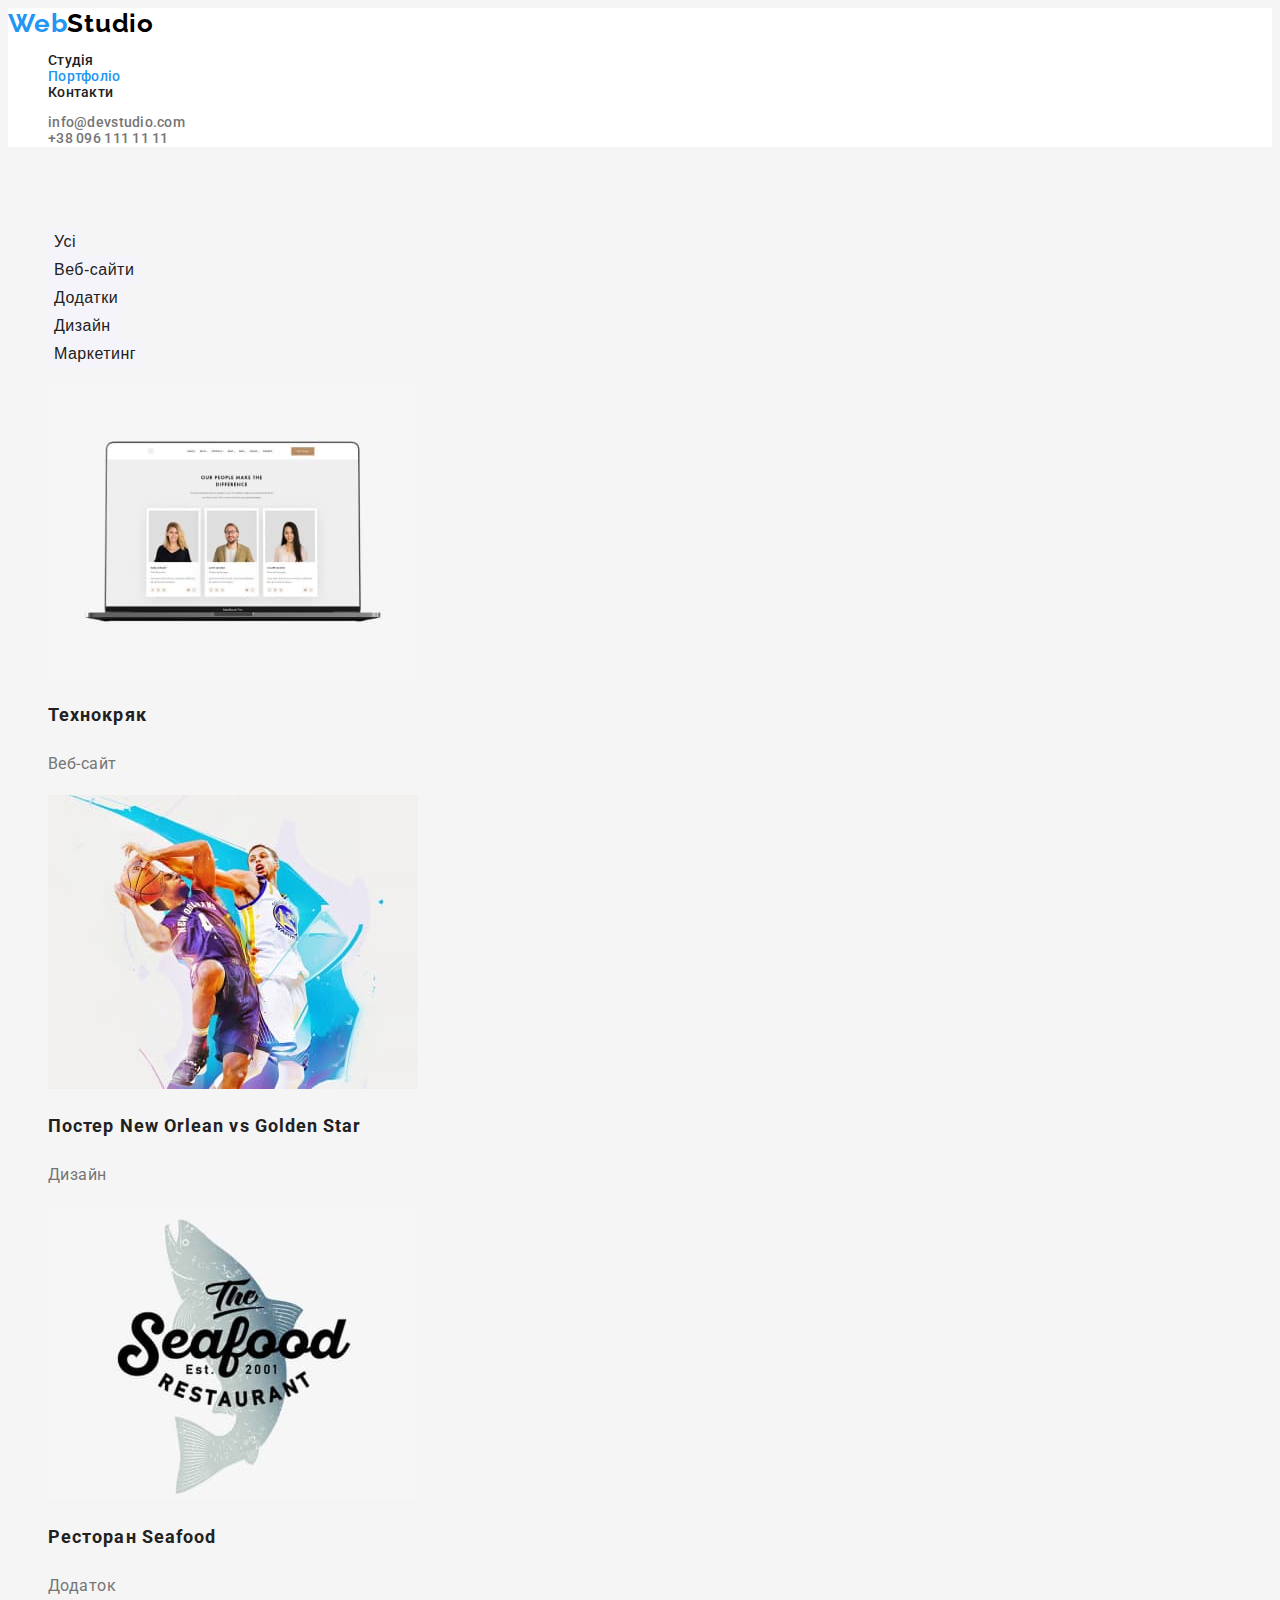
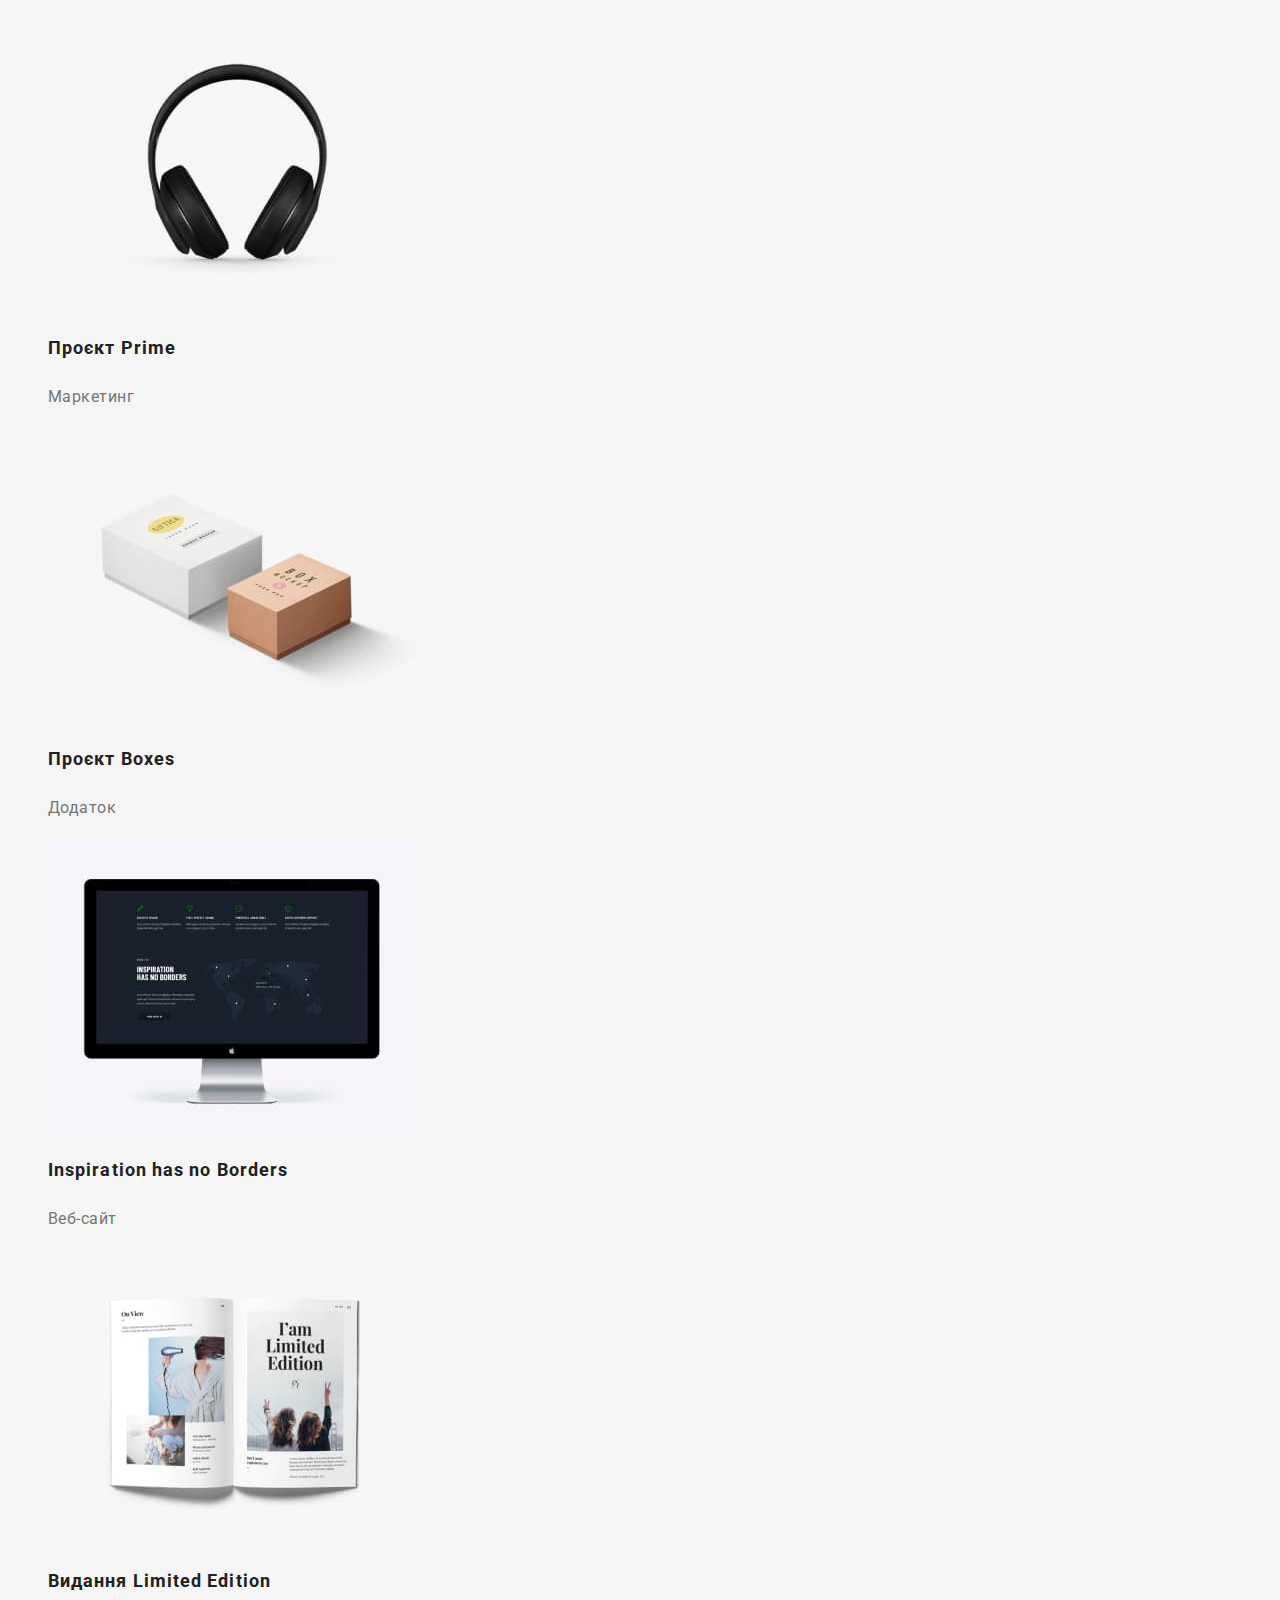
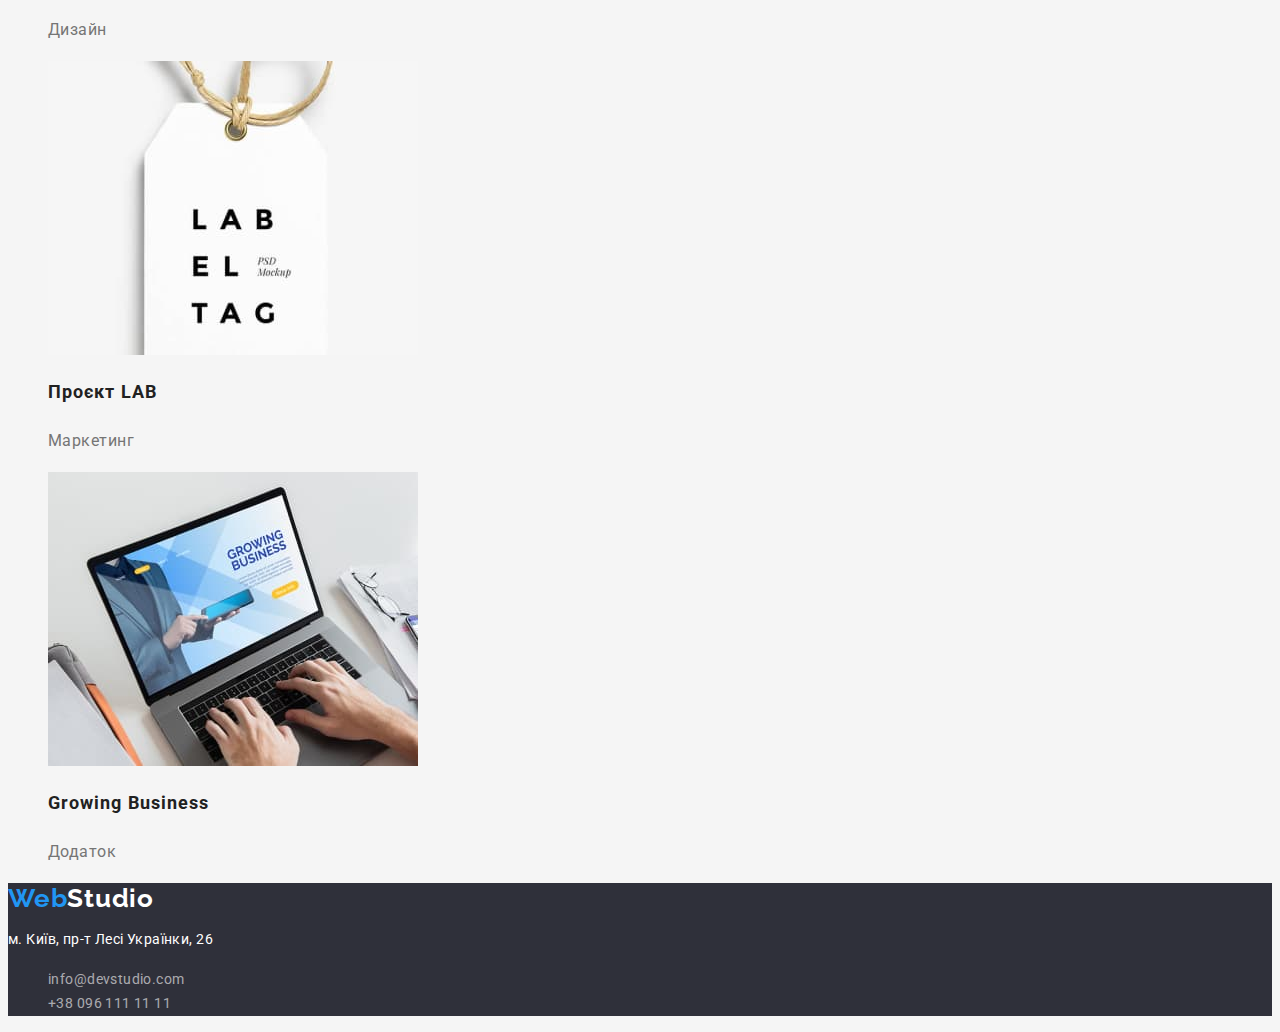
==== commit 84c3a9a4: "extra lines aren't in css" ====
--- a/portfolio.html
+++ b/portfolio.html
@@ -38,65 +38,67 @@
 
     <!-- Унікальна інформація -->
     <main>
-        <h1 class="portfolio-head">Портфоліо</h1>
+        <section>
+            <h1 class="portfolio-head">Портфоліо</h1>
 
-        <!-- filter -->
-        <ul class="filter-list">
-            <li><button type="button" class="secondary-button">Усі</button></li>
-            <li><button type="button" class="secondary-button">Веб-сайти</button></li>
-            <li><button type="button" class="secondary-button">Додатки</button></li>
-            <li><button type="button" class="secondary-button">Дизайн</button></li>
-            <li><button type="button" class="secondary-button">Маркетинг</button></li>
-        </ul>
+            <!-- filter -->
+            <ul class="filter-list">
+                <li><button type="button" class="secondary-button">Усі</button></li>
+                <li><button type="button" class="secondary-button">Веб-сайти</button></li>
+                <li><button type="button" class="secondary-button">Додатки</button></li>
+                <li><button type="button" class="secondary-button">Дизайн</button></li>
+                <li><button type="button" class="secondary-button">Маркетинг</button></li>
+            </ul>
 
-        <!-- portfolio -->
-        <ul class="portfolio-list">
-            <li>
-                <img src="./images/img-1.jpg" alt="Лептоп, у якому відчинене вікно з трьома анкетами"  width="370">
-                <h2 class="project-name">Технокряк</h2>
-                <p class="project-description">Веб-сайт</p>
-            </li>
-            <li>
-                <img src="./images/img-2.jpg" alt="Два баскетболисти борються за м'яч" width="370">
-                <h2 class="project-name">Постер New Orlean vs Golden Star</h2>
-                <p class="project-description">Дизайн</p>
-            </li>
-            <li>
-                <img src="./images/img-3.jpg" alt="Логотип The Seafood Restaurant" width="370">
-                <h2 class="project-name">Ресторан Seafood</h2>
-                <p class="project-description">Додаток</p>
-            </li>
-            <li>
-                <img src="./images/img-4.jpg" alt="Навушники чорного кольору на білому фоні" width="370">
-                <h2 class="project-name">Проєкт Prime</h2>
-                <p class="project-description">Маркетинг</p>
-            </li>
-            <li>
-                <img src="./images/img-5.jpg" alt="Біла коробка та менша брунатна коробка на білому фоні " width="370">
-                <h2 class="project-name">Проєкт Boxes</h2>
-                <p class="project-description">Додаток</p>
-            </li>
-            <li>
-                <img src="./images/img-6.jpg" alt="Екран комп'ютера із відкритим сайтом" width="370">
-                <h2 class="project-name">Inspiration has no Borders</h2>
-                <p class="project-description">Веб-сайт</p>
-            </li>
-            <li>
-                <img src="./images/img-7.jpg" alt="Розгорнута книга із фотографіями" width="370">
-                <h2 class="project-name">Видання Limited Edition</h2>
-                <p class="project-description">Дизайн</p>
-            </li>
-            <li>
-                <img src="./images/img-8.jpg" alt="Білий жетон LAB EL TAG" width="370">
-                <h2 class="project-name">Проєкт LAB</h2>
-                <p class="project-description">Маркетинг</p>
-            </li>
-            <li>
-                <img src="./images/img-9.jpg" alt="На лептопі відчинено вікно Growing Business" width="370">
-                <h2 class="project-name">Growing Business</h2>
-                <p class="project-description">Додаток</p>
-            </li>
-        </ul>
+            <!-- portfolio -->
+            <ul class="portfolio-list">
+                <li>
+                    <img src="./images/img-1.jpg" alt="Лептоп, у якому відчинене вікно з трьома анкетами"  width="370">
+                    <h2 class="project-name">Технокряк</h2>
+                    <p class="project-description">Веб-сайт</p>
+                </li>
+                <li>
+                    <img src="./images/img-2.jpg" alt="Два баскетболисти борються за м'яч" width="370">
+                    <h2 class="project-name">Постер New Orlean vs Golden Star</h2>
+                    <p class="project-description">Дизайн</p>
+                </li>
+                <li>
+                    <img src="./images/img-3.jpg" alt="Логотип The Seafood Restaurant" width="370">
+                    <h2 class="project-name">Ресторан Seafood</h2>
+                    <p class="project-description">Додаток</p>
+                </li>
+                <li>
+                    <img src="./images/img-4.jpg" alt="Навушники чорного кольору на білому фоні" width="370">
+                    <h2 class="project-name">Проєкт Prime</h2>
+                    <p class="project-description">Маркетинг</p>
+                </li>
+                <li>
+                    <img src="./images/img-5.jpg" alt="Біла коробка та менша брунатна коробка на білому фоні " width="370">
+                    <h2 class="project-name">Проєкт Boxes</h2>
+                    <p class="project-description">Додаток</p>
+                </li>
+                <li>
+                    <img src="./images/img-6.jpg" alt="Екран комп'ютера із відкритим сайтом" width="370">
+                    <h2 class="project-name">Inspiration has no Borders</h2>
+                    <p class="project-description">Веб-сайт</p>
+                </li>
+                <li>
+                    <img src="./images/img-7.jpg" alt="Розгорнута книга із фотографіями" width="370">
+                    <h2 class="project-name">Видання Limited Edition</h2>
+                    <p class="project-description">Дизайн</p>
+                </li>
+                <li>
+                    <img src="./images/img-8.jpg" alt="Білий жетон LAB EL TAG" width="370">
+                    <h2 class="project-name">Проєкт LAB</h2>
+                    <p class="project-description">Маркетинг</p>
+                </li>
+                <li>
+                    <img src="./images/img-9.jpg" alt="На лептопі відчинено вікно Growing Business" width="370">
+                    <h2 class="project-name">Growing Business</h2>
+                    <p class="project-description">Додаток</p>
+                </li>
+            </ul>
+        </section>
     </main>
 
      <!-- Футер -->
@@ -105,7 +107,7 @@
             <span class="accent">Web</span>Studio
         </a>
         <address>
-            <p class="adress">м. Київ, пр-т Лесі Українки, 26</p>
+            <p class="address">м. Київ, пр-т Лесі Українки, 26</p>
             <ul class="contacts-footer-list">
                 <li>
                     <a href="mailto:info@devstudio.com" class="footer-contact">info@devstudio.com</a>
--- a/css/styles.css
+++ b/css/styles.css
@@ -12,7 +12,7 @@
 .page {
     background-color: var(--background-primary-color);
     color: var(--primary-text-color);
-    font-family: Roboto;
+    font-family: 'Roboto', sans-serif;
 }
 
 /* Header */
@@ -22,8 +22,7 @@
 }
 
 .logo {
-    font-family: Raleway;
-    font-style: normal;
+    font-family: 'Raleway', sans-serif;
     font-weight: 700;
     font-size: 26px;
     line-height: 1.19;
@@ -34,13 +33,17 @@
 
 }
 
+.accent {
+    color: var(--accent-color);
+}
+
 /* Site navigation list */
 
 .site-nav-list {
-    font-style: normal;
     font-weight: 500;
     font-size: 14px;
     line-height: 1.14;
+
     letter-spacing: 0.02em;
 
     list-style-type: none;
@@ -53,26 +56,35 @@
 
 .link:hover,
 .link:focus,
-.link:current
- {
-    color: var(--accent-color);
-}
+.link:active {
+    color: var(--accent-color);
+}
+
+.current {
+    color: var(--accent-color);
+}
+
 
 /* Contact list */
 
 .contacts-list {
-    font-style: normal;
     font-weight: 500;
     font-size: 14px;
     line-height: 1.14;
+
     letter-spacing: 0.02em;
 
     list-style-type: none; 
 }
 
 .email {
-    color: var(--accent-color);
-    text-decoration: none;
+    color: var(--primary-text-color);
+    text-decoration: none;
+}
+
+.email:hover,
+.email:focus {
+    color: var(--accent-color);
 }
 
 .tel {
@@ -80,15 +92,18 @@
     text-decoration: none;
 }
 
+.tel:hover,
+.tel:focus {
+    color: var(--accent-color);
+}
+
 /* Hero */
 
 .hero {
     background-color: var(--footer-background-color);
-    color: var();
 }
 
 .hero-title {
-    font-style: normal;
     font-weight: 900;
     font-size: 44px;
     line-height: 1.36;
@@ -102,8 +117,6 @@
 
 .primary-button {
     background-color: var(--accent-color);
-
-    font-style: normal;
     font-weight: 700;
     font-size: 16px;
     line-height: 1.88;
@@ -115,12 +128,13 @@
 
     color: var(--header-background-color);
     border: transparent;
+    cursor: pointer;
 }
 
 /* Benefits */
 
 .benefit-head {
-    color: transparent
+    color: transparent;
 }
 
 .benefits-list {
@@ -128,19 +142,17 @@
 }
 
 .benefit-title {
-    font-style: normal;
     font-weight: 700;
     font-size: 14px;
     line-height: 1.14;
     letter-spacing: 0.03em;
+
     text-transform: uppercase;
 
     color: var(--headlines);
 }
 
 .benefit-description {
-    font-style: normal;
-    font-weight: 400;
     font-size: 14px;
     line-height: 1.71;
 
@@ -150,11 +162,11 @@
 /* Tasks */
 
 .tasks-head {
-    font-style: normal;
     font-weight: 700;
     font-size: 36px;
-    line-height: 42px;
-    text-align: center;
+    line-height: 1.17;
+    text-align: center;
+
     letter-spacing: 0.03em;
 
     color: var(--headlines);
@@ -171,11 +183,11 @@
 }
 
 .team-head {
-    font-style: normal;
     font-weight: 700;
     font-size: 36px;
-    line-height: 42px;
-    text-align: center;
+    line-height: 1.17;
+    text-align: center;
+
     letter-spacing: 0.03em;
 
     color: var(--headlines);
@@ -186,7 +198,6 @@
 }
 
 .employee-name {
-    font-style: normal;
     font-weight: 500;
     font-size: 16px;
     line-height: 1.19;
@@ -197,8 +208,6 @@
 }
 
 .position {
-    font-style: normal;
-    font-weight: 400;
     font-size: 16px;
     line-height: 1.19;
 
@@ -212,8 +221,7 @@
 }
 
 .logo-footer {
-    font-family: 'Raleway';
-    font-style: normal;
+    font-family: 'Raleway', sans-serif;
     font-weight: 700;
     font-size: 26px;
     line-height: 1.19;
@@ -221,11 +229,10 @@
     letter-spacing: 0.03em;
 
     color: var(--header-background-color);
-    
     text-decoration: none;    
 }
 
-.adress {
+.address {
     font-style: normal;
     font-weight: 400;
     font-size: 14px;
@@ -249,6 +256,13 @@
     letter-spacing: 0.03em;
 
     color: rgba(255, 255, 255, 0.6);
+
+    text-decoration: none;
+}
+
+.footer-contact:hover,
+.footer-contact:focus {
+    color: var(--accent-color);
 }
 
 /* Main Portfolio */
@@ -257,11 +271,10 @@
     list-style-type: none;
 }
 
-.secondary-buton {
+.secondary-button {
     background-color: var(--background-secondary-color);
     border: transparent;
 
-    font-style: normal;
     font-weight: 500;
     font-size: 16px;
     line-height: 1.63;
@@ -269,7 +282,15 @@
     text-align: center;
     letter-spacing: 0.03em;
 
-    color: var(--headlines);
+    border: transparent;
+    color: var(--headlines);
+    cursor: pointer;
+}
+
+.secondary-button:hover,
+.secondary-button:focus {
+    background-color: var(--accent-color);
+    color: var(--header-background-color);
 }
 
 .portfolio-head {
@@ -281,7 +302,6 @@
 }
 
 .project-name {
-    font-style: normal;
     font-weight: 700;
     font-size: 18px;
     line-height: 2;
@@ -292,10 +312,8 @@
 }
 
 .project-description {
-    font-style: normal;
-    font-weight: 400;
-    font-size: 16px;
-    line-height: 30px;
+    font-size: 16px;
+    line-height: 1.88;
 
     letter-spacing: 0.03em;
 
